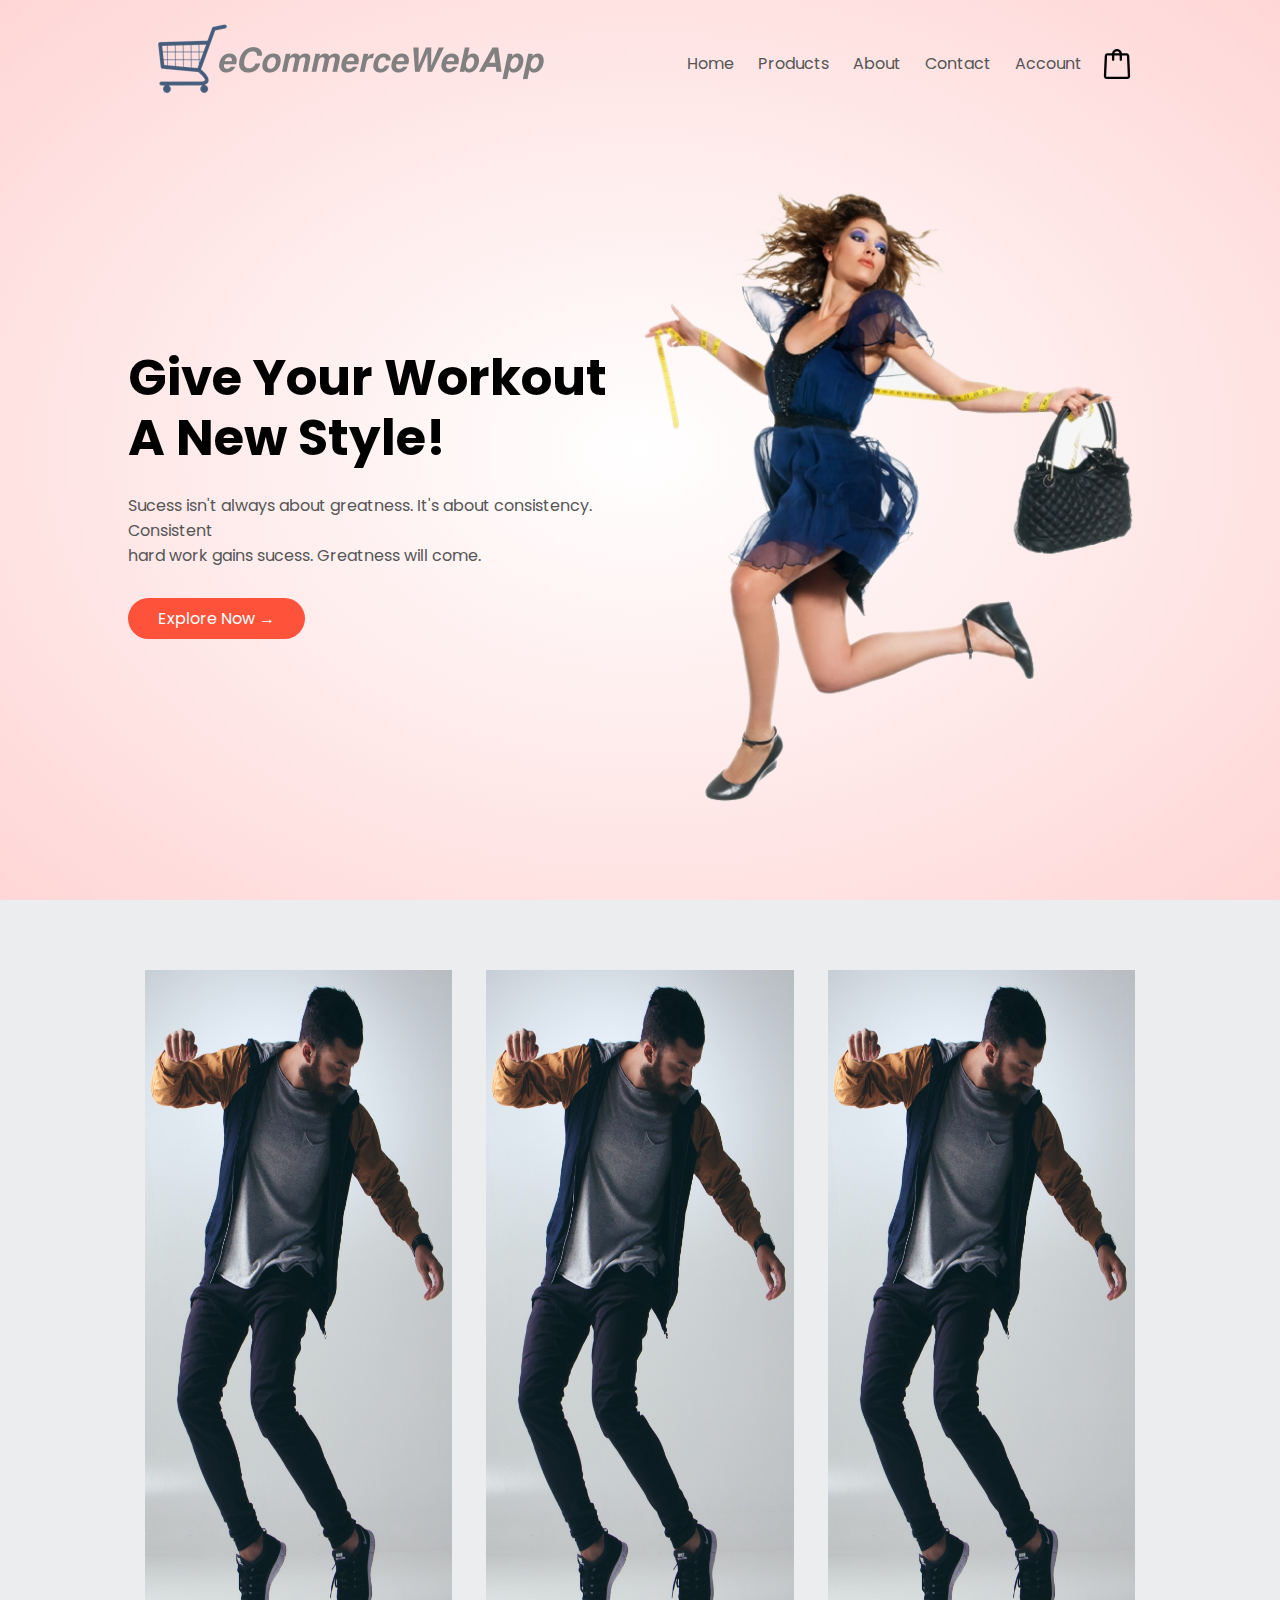
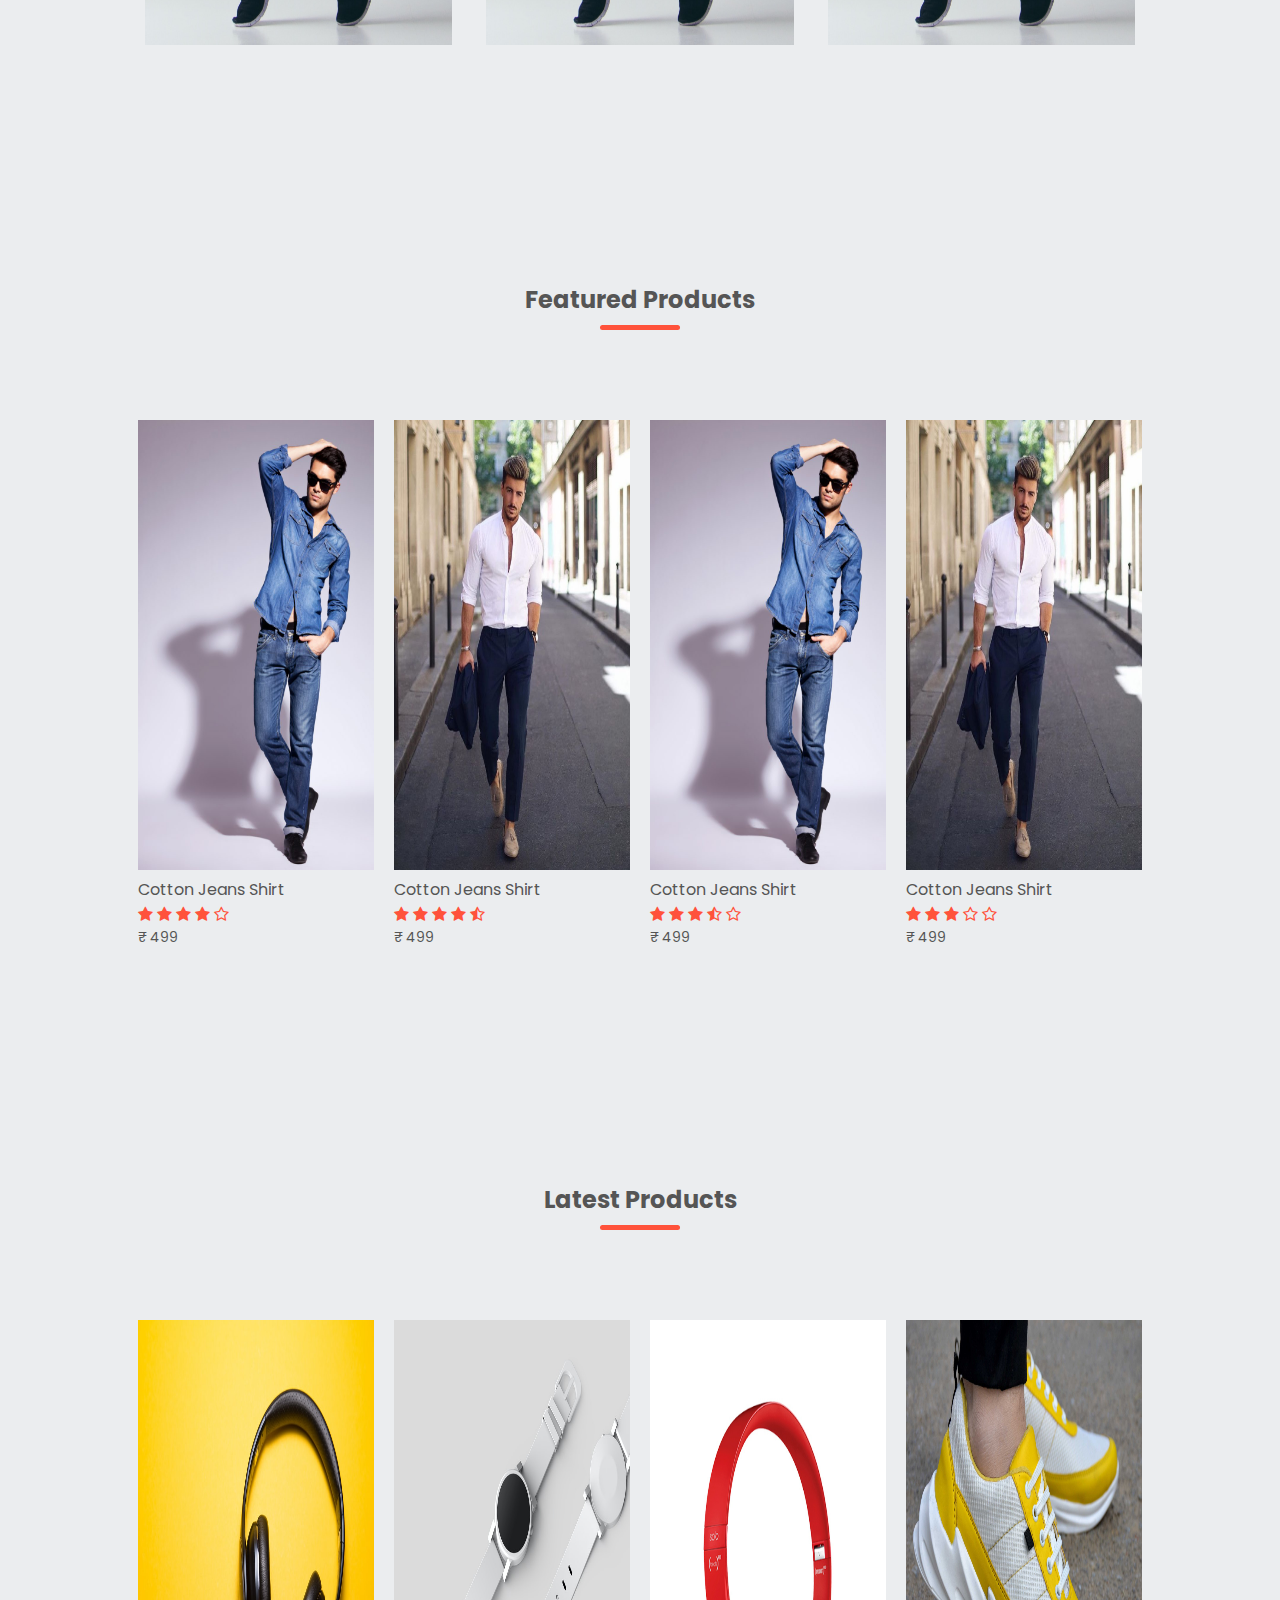
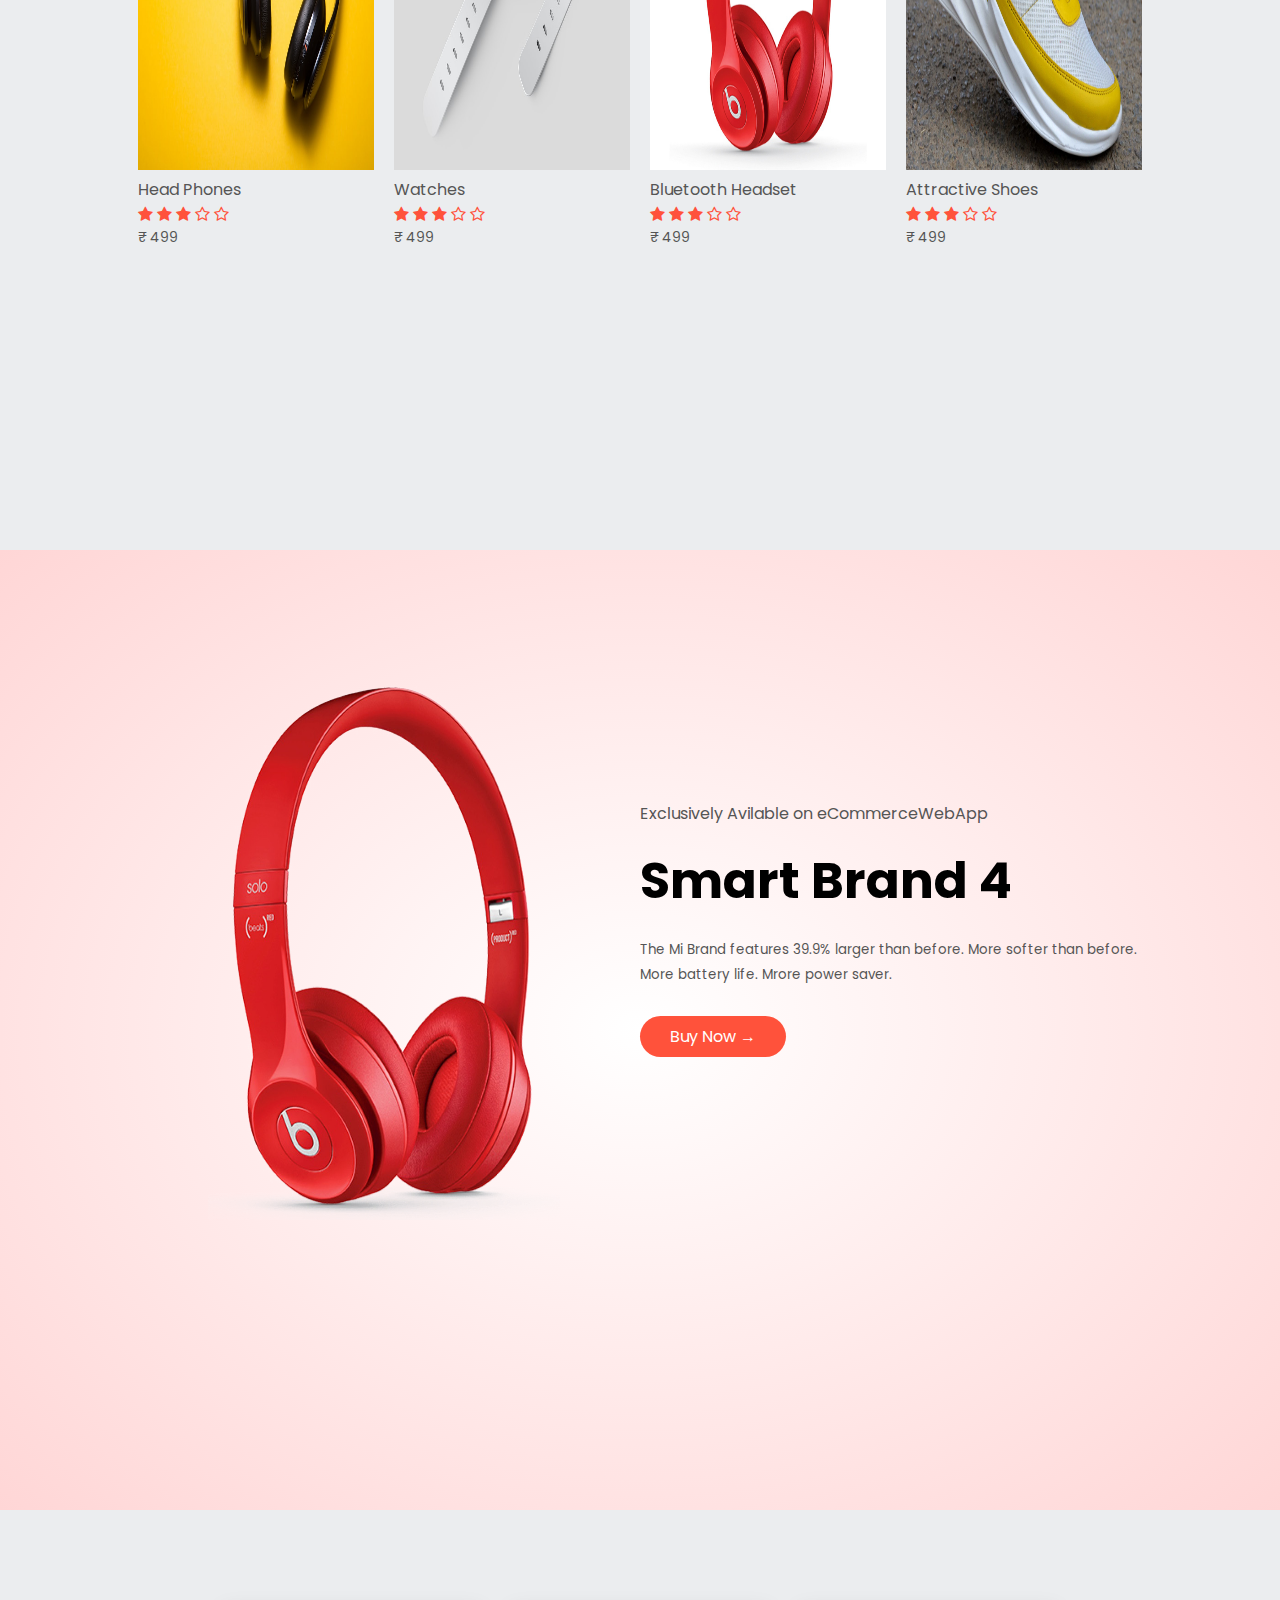
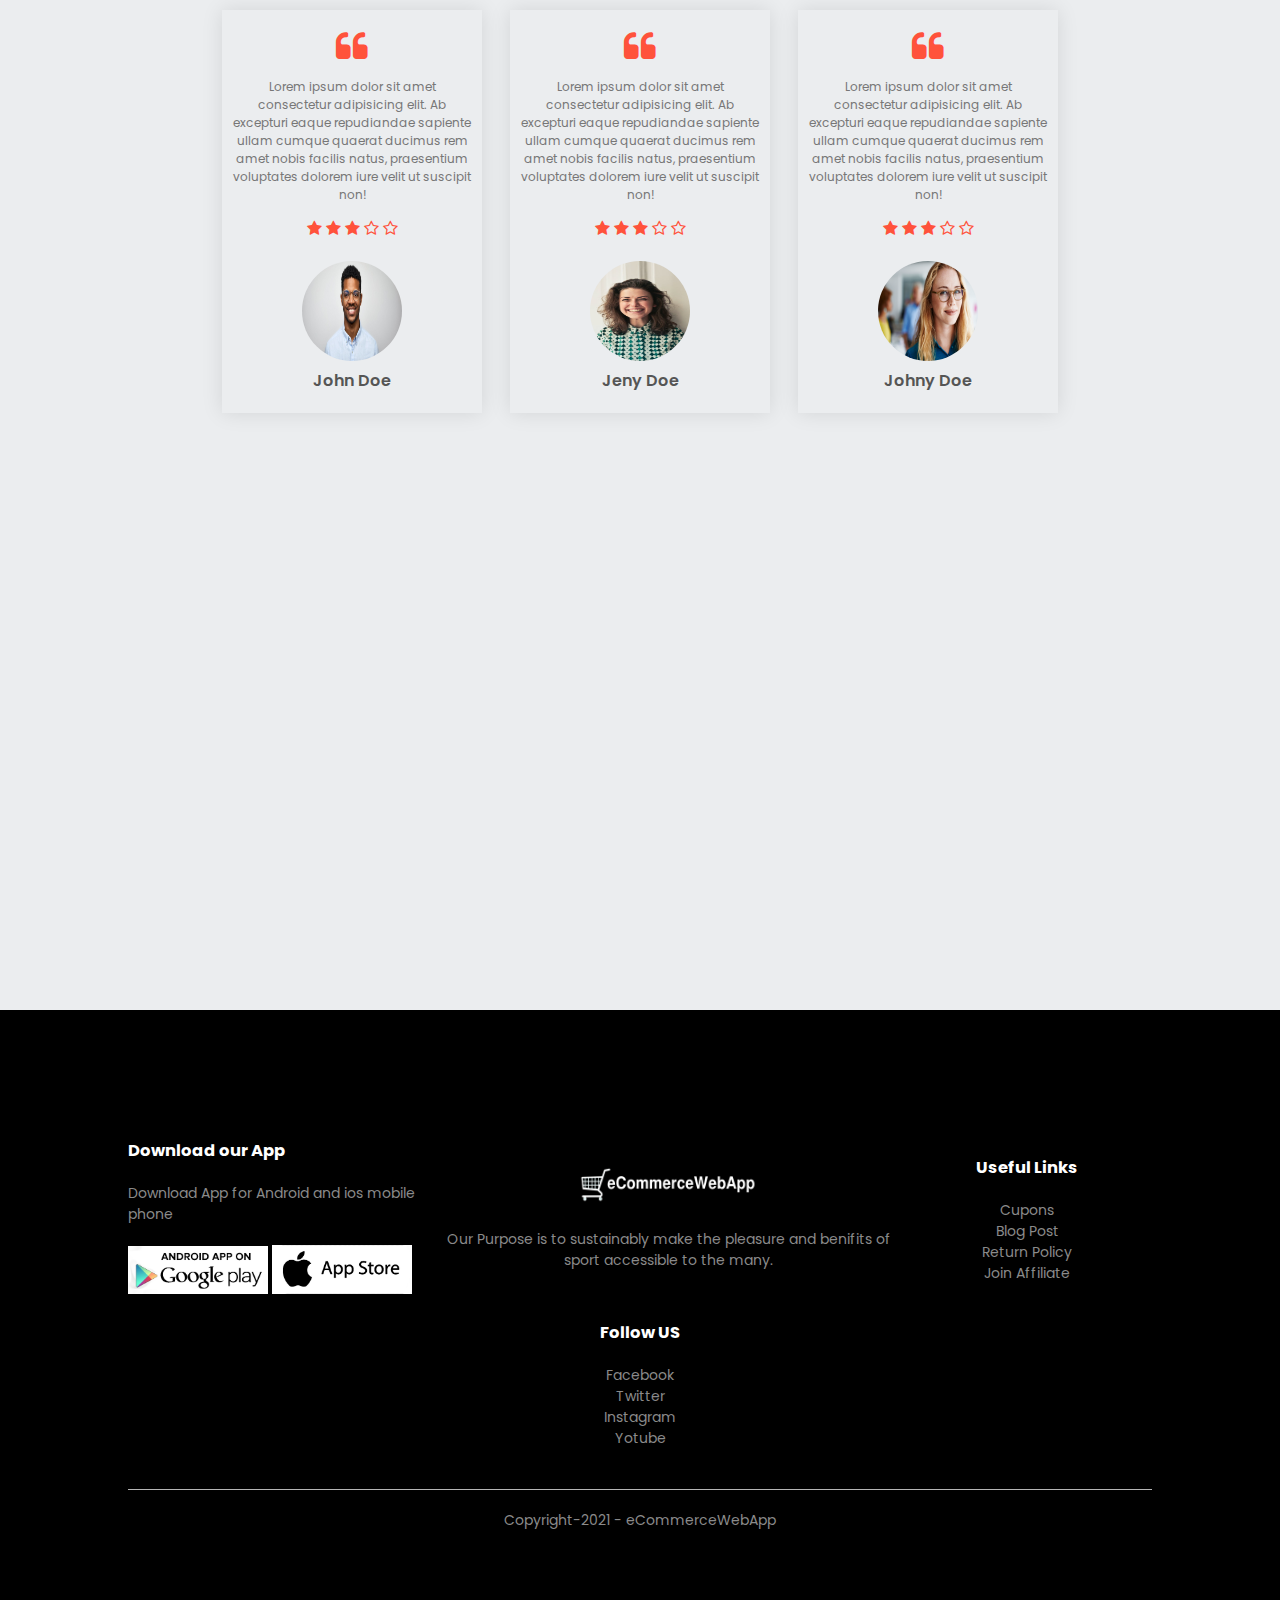
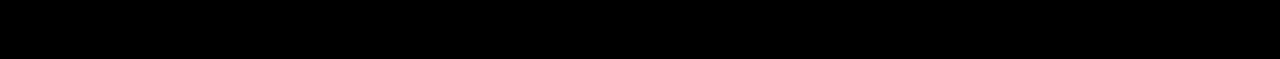
==== index.html @ 93ad90f6 "Home Page Created" ====
<!DOCTYPE html>
<html lang="en">
<head>
    <meta charset="UTF-8">
    <meta http-equiv="X-UA-Compatible" content="IE=edge">
    <meta name="viewport" content="width=device-width, initial-scale=1.0">
    <link rel="stylesheet" href="style.css">
    <link href="https://fonts.googleapis.com/css2?family=Poppins:wght@200;300;400;500;600;700&display=swap" rel="stylesheet">
    <link rel="stylesheet" href="https://cdnjs.cloudflare.com/ajax/libs/font-awesome/4.7.0/css/font-awesome.min.css">
    <title>eCommerceWebApp</title>
</head>
<body>
    <div class="header">
        <div class="container">
            <div class="navbar">
                <div class="logo">
                    <img src="images/logo.png" alt="logo" width="400px" height="80px">
                </div>
                <nav>
                    <ul id="menuItems">
                        <li><a href="">Home</a></li>
                        <li><a href="">Products</a></li>
                        <li><a href="">About</a></li>
                        <li><a href="">Contact</a></li>
                        <li><a href="">Account</a></li>
                    </ul>
                </nav>
                <img src="images/cart.svg" alt="" width="30px" height="30px">
                <img class="menu-icon" src="images/menu.png" alt="mneu" width="30px" height="30px" onclick="menutoggle()">
            </div>

            <div class="row">
                <div class="col-2">
                    <h1>Give Your Workout <br> A New Style!</h1>
                    <p>Sucess isn't always about greatness. It's about consistency. Consistent <br> hard work gains sucess. Greatness will come.</p>
                    <a href="" class="btn">Explore Now &#8594;</a>
                </div>
                <div class="col-2">
                    <img src="images/img.png" alt="">
                </div>
            </div>
        </div>
    </div>

    <!-- featured category -->
    <div class="container">
        <div class="categories">
            <div class="row">
                <div class="col-3">
                    <img src="images/img2.png" alt="">
                </div>
                <div class="col-3">
                    <img src="images/img2.png" alt="">
                </div>
                <div class="col-3">
                    <img src="images/img2.png" alt="">
                </div>
            </div>
        </div>
    </div>

    <!-- Featured Products -->
    <div class="container">
        <h2 class="title">Featured Products</h2>
        <div class="row">
            <div class="col-4">
                <img src="images/products/p1.jpg" alt="product1">
                <h4 class="product-title">Cotton Jeans Shirt</h4>
                <div class="rating">
                    <i class="fa fa-star" aria-hidden="true"></i>
                    <i class="fa fa-star" aria-hidden="true"></i>
                    <i class="fa fa-star" aria-hidden="true"></i>
                    <i class="fa fa-star" aria-hidden="true"></i>
                    <i class="fa fa-star-o" aria-hidden="true"></i>
                </div>
                <p>&#8377; 499</p>
            </div>
            <div class="col-4">
                <img src="images/products/p2.jpg" alt="product1">
                <h4 class="product-title">Cotton Jeans Shirt</h4>
                <div class="rating">
                    <i class="fa fa-star" aria-hidden="true"></i>
                    <i class="fa fa-star" aria-hidden="true"></i>
                    <i class="fa fa-star" aria-hidden="true"></i>
                    <i class="fa fa-star" aria-hidden="true"></i>
                    <i class="fa fa-star-half-o" aria-hidden="true"></i>
                </div>
                <p>&#8377; 499</p>
            </div>
            <div class="col-4">
                <img src="images/products/p1.jpg" alt="product1">
                <h4 class="product-title">Cotton Jeans Shirt</h4>
                <div class="rating">
                    <i class="fa fa-star" aria-hidden="true"></i>
                    <i class="fa fa-star" aria-hidden="true"></i>
                    <i class="fa fa-star" aria-hidden="true"></i>
                    <i class="fa fa-star-half-o" aria-hidden="true"></i>
                    <i class="fa fa-star-o" aria-hidden="true"></i>
                </div>
                <p>&#8377; 499</p>
            </div>
            <div class="col-4">
                <img src="images/products/p2.jpg" alt="product1">
                <h4 class="product-title">Cotton Jeans Shirt</h4>
                <div class="rating">
                    <i class="fa fa-star" aria-hidden="true"></i>
                    <i class="fa fa-star" aria-hidden="true"></i>
                    <i class="fa fa-star" aria-hidden="true"></i>
                    <i class="fa fa-star-o" aria-hidden="true"></i>
                    <i class="fa fa-star-o" aria-hidden="true"></i>
                </div>
                <p>&#8377; 499</p>
            </div>
            
        </div>
    </div>

    <!-- Latest products -->
    <div class="container">
        <h2 class="title">Latest Products</h2>
        <div class="row">
            <div class="col-4">
                <img src="images/products/p3.jpeg" alt="product1">
                <h4 class="product-title">Head Phones</h4>
                <div class="rating">
                    <i class="fa fa-star" aria-hidden="true"></i>
                    <i class="fa fa-star" aria-hidden="true"></i>
                    <i class="fa fa-star" aria-hidden="true"></i>
                    <i class="fa fa-star-o" aria-hidden="true"></i>
                    <i class="fa fa-star-o" aria-hidden="true"></i>
                </div>
                <p>&#8377; 499</p>
            </div>
            <div class="col-4">
                <img src="images/products/p4.jpeg" alt="product1">
                <h4 class="product-title">Watches</h4>
                <div class="rating">
                    <i class="fa fa-star" aria-hidden="true"></i>
                    <i class="fa fa-star" aria-hidden="true"></i>
                    <i class="fa fa-star" aria-hidden="true"></i>
                    <i class="fa fa-star-o" aria-hidden="true"></i>
                    <i class="fa fa-star-o" aria-hidden="true"></i>
                </div>
                <p>&#8377; 499</p>
            </div>
            <div class="col-4">
                <img src="images/products/p5.jpg" alt="product1">
                <h4 class="product-title">Bluetooth Headset</h4>
                <div class="rating">
                    <i class="fa fa-star" aria-hidden="true"></i>
                    <i class="fa fa-star" aria-hidden="true"></i>
                    <i class="fa fa-star" aria-hidden="true"></i>
                    <i class="fa fa-star-o" aria-hidden="true"></i>
                    <i class="fa fa-star-o" aria-hidden="true"></i>
                </div>
                <p>&#8377; 499</p>
            </div>
            <div class="col-4">
                <img src="images/products/p6.jpeg" alt="product1">
                <h4 class="product-title">Attractive Shoes</h4>
                <div class="rating">
                    <i class="fa fa-star" aria-hidden="true"></i>
                    <i class="fa fa-star" aria-hidden="true"></i>
                    <i class="fa fa-star" aria-hidden="true"></i>
                    <i class="fa fa-star-o" aria-hidden="true"></i>
                    <i class="fa fa-star-o" aria-hidden="true"></i>
                </div>
                <p>&#8377; 499</p>
            </div>
        </div>
    </div>
    <!-- Offer -->
    <div class="offer">
        <div class="container">
            <div class="row">
                <div class="col-2">
                    <img src="images/products/p5.png" class="offer-img">
                </div>
                <div class="col-2">
                    <p>Exclusively Avilable on eCommerceWebApp</p>
                    <h1>Smart Brand 4</h1>
                    <small>The Mi Brand features 39.9% larger than before. More softer than before. More battery life. Mrore power saver.</small> <br>
                    <a href=""class="btn">Buy Now &#8594;</a>
                </div>
            </div>
        </div>
    </div>

    <!-- Testimonil -->
    <div class="testimonial">
        <div class="container">
            <div class="row">
                <div class="col-3">
                    <i class="fa fa-quote-left" aria-hidden="true"></i>
                    <p>Lorem ipsum dolor sit amet consectetur adipisicing elit. Ab excepturi eaque repudiandae sapiente ullam cumque quaerat ducimus rem amet nobis facilis natus, praesentium voluptates dolorem iure velit ut suscipit non!</p>
                    <div class="rating">
                        <i class="fa fa-star" aria-hidden="true"></i>
                        <i class="fa fa-star" aria-hidden="true"></i>
                        <i class="fa fa-star" aria-hidden="true"></i>
                        <i class="fa fa-star-o" aria-hidden="true"></i>
                        <i class="fa fa-star-o" aria-hidden="true"></i>
                    </div>
                    <img src="images/users/img1.jpg" alt="user-image" class="user-img">
                    <h3>John Doe</h3>
                </div>
                <div class="col-3">
                    <i class="fa fa-quote-left" aria-hidden="true"></i>
                    <p>Lorem ipsum dolor sit amet consectetur adipisicing elit. Ab excepturi eaque repudiandae sapiente ullam cumque quaerat ducimus rem amet nobis facilis natus, praesentium voluptates dolorem iure velit ut suscipit non!</p>
                    <div class="rating">
                        <i class="fa fa-star" aria-hidden="true"></i>
                        <i class="fa fa-star" aria-hidden="true"></i>
                        <i class="fa fa-star" aria-hidden="true"></i>
                        <i class="fa fa-star-o" aria-hidden="true"></i>
                        <i class="fa fa-star-o" aria-hidden="true"></i>
                    </div>
                    <img src="images/users/img2.jpeg" alt="user-image" class="user-img">
                    <h3>Jeny Doe</h3>
                </div>
                <div class="col-3">
                    <i class="fa fa-quote-left" aria-hidden="true"></i>
                    <p>Lorem ipsum dolor sit amet consectetur adipisicing elit. Ab excepturi eaque repudiandae sapiente ullam cumque quaerat ducimus rem amet nobis facilis natus, praesentium voluptates dolorem iure velit ut suscipit non!</p>
                    <div class="rating">
                        <i class="fa fa-star" aria-hidden="true"></i>
                        <i class="fa fa-star" aria-hidden="true"></i>
                        <i class="fa fa-star" aria-hidden="true"></i>
                        <i class="fa fa-star-o" aria-hidden="true"></i>
                        <i class="fa fa-star-o" aria-hidden="true"></i>
                    </div>
                    <img src="images/users/img3.png" alt="user-image" class="user-img">
                    <h3>Johny Doe</h3>
                </div>
            </div>
        </div>
    </div>
    <!-- ----footer---- -->
    <div class="footer">
        <div class="row">
            <div class="footer-col-1">
                <h3>Download our App</h3>
                <p>Download App for Android and ios mobile phone</p>
                <div class="app-logo">
                    <img src="images/play-store.png" alt="">
                    <img src="images/app-store.png" alt="">
                </div>
            </div>
            <div class="footer-col-2">
                <img src="images/white.png" alt="">
                <p>Our Purpose is to sustainably make the pleasure and benifits of sport accessible to the many.</p>
            </div>
            <div class="footer-col-3">
                <h3>Useful Links</h3>
                <ul>
                    <li>Cupons</li>
                    <li>Blog Post</li>
                    <li>Return Policy</li>
                    <li>Join Affiliate</li>
                </ul>
            </div>
            <div class="footer-col-4">
                <h3>Follow US</h3>
                <ul>
                    <li>Facebook</li>
                    <li>Twitter</li>
                    <li>Instagram</li>
                    <li>Yotube</li>
                </ul>
            </div>
        </div>
        <hr>
        <p class="copyright">Copyright-2021 - eCommerceWebApp</p>
    </div>
<!-- js for toggle menu -->
    <script>
        var menuItems = document.getElementById('menuItems');
        menuItems.style.maxHeight = "0px";
        const menutoggle = () => {
            if(menuItems.style.maxHeight == "0px"){
                menuItems.style.maxHeight = "200px";
            }
            else{
                menuItems.style.maxHeight = "0px"
            }
        }
    </script>
</body>
</html>
---- style.css ----
*{
    margin: 0;
    padding: 0;
    box-sizing: border-box;
}

body{
    background-color: rgba(195, 202, 206, 0.335);
    font-family: 'Poppins', sans-serif;
}

a{
    text-decoration: none;
}

.container{
    max-width: 100%;
    margin: auto;
    padding: 0 10%;
    min-height: 100vh;
}

.header{
    background: radial-gradient(#fff, #ffd6d6);
   min-height: 100vh       ;
}

.header .row{
    margin-top: 5px;
}
/* navbar */
.navbar{
    display: flex;
    align-items: center;
    padding: 20px;
}
nav{
    flex: 1;
    text-align: right;
}

nav ul{
    display: inline-block;
    list-style-type: none;
}

nav ul li {
    display: inline-block;
    margin-right: 20px;
}

nav ul li a{
    text-decoration: none;
    color: #555;
    font-weight: 400;
}

p{
    color: #555;
}

.row{
    display: flex;
    align-items: center;
    flex-wrap: wrap;
    justify-content: space-around;
}

.col-2{
    flex-basis: 50%;
    min-width: 300px;
}

.col-2 img{
    max-width: 100%;
    height: 80vh;
    padding: 50px 0;
}

.col-2 h1{
    font-size: 50px;
    line-height: 60px;
    margin: 25px 0;
}

.btn{
    display: inline-block;
    background:#ff523b;
    color: #fff;
    padding: 8px 30px;
    margin: 30px 0;
    border-radius: 30px;
    transition: background 1s;
}
.btn:hover{
    background: #563434;
}

/* Category */
.categories{
    margin: 70px 0;
}

.col-3{
    flex-basis: 30%;
    min-width: 250px;
    margin-bottom: 30px;
}

.col-3 img{
    width: 100%;
    height: 75vh;
}

/* Products */
.col-4{
    flex-basis: 25%;
    padding: 10px;
    min-width: 200px;
    margin-bottom: 50px;
    transition: transform 0.5s;
}

.col-4:hover{
    transform: translateY(-10px);
    cursor: pointer;
}
.col-4 img{
    width: 100%;
    height: 50vh;
}
.col-4 p{
    font-size: 14px;
}
.title{
    text-align: center;
    margin: 0 auto 80px;
    position: relative;
    line-height: 60px;
    color: #555;
}
.title::after{
    content: '';
    background: #ff523b;
    width: 80px;
    height: 5px;
    border-radius: 5px;
    position: absolute;
    bottom: 0;
    left: 50%;
    transform: translateX(-50%);
}
.product-title{
    color: #555;
    font-weight: normal;
}
.rating .fa{
    color: #ff523b;
}
/* Offer */
.offer{
    background: radial-gradient(#fff, #ffd6d6);
    margin-top: 80px;
    padding: 30px 0;
    min-height: 100vh;
}
.col-2 .offer-img{
    padding: 80px;
}
.col-2 small{
    color: #555;
}

/* Testimonial */
.testimonial{
    padding: 100px;
}
.testimonial .col-3{
    text-align: center;
    padding: 20px 10px;
    box-shadow: 0 0 20px 0px rgba(0,0,0,0.1);
    cursor: pointer;
    transition: transform 0.5s;
    
}
.testimonial .col-3 p{
    font-size: 12px;
    margin: 12px 0;
    color: #777;
}
.testimonial .col-3 h3{
    font-weight: 600;
    color: #555;
    font-size: 16px;
}
.testimonial .col-3:hover{
    transform: translateY(-10px);
}
.testimonial .user-img{
    width: 100px;
    height: 100px;
    margin-top: 20px;
    border-radius: 50%;
}
.testimonial .fa.fa-quote-left{
    font-size: 34px;
    color: #ff523b;
}

/* Footer */
.footer{
    background: #000;
    color: #8a8a8a;
    font-size: 14px;
    padding-top: 100px;
    min-height: 50vh;
    padding: 10%;
}
.footer p{
    color: #8a8a8a;

}
.footer h3{
    color: #fff;
    margin-bottom: 20px;
}
.footer-col-1, .footer-col-2, .footer-col-3, .footer-col-4{
    min-width: 250px;
    margin-bottom: 20px;
}
.footer-col-1{
    flex-basis: 30%;
}
.footer-col-2{
    flex: 1;
    text-align: center;
}
.footer-col-2 img{
    width: 180px;
    margin-bottom: 20px;
}
.footer-col-3, .footer-col-4{
flex-basis: 12%;
text-align: center;
}
ul{
    list-style-type: none;
}
.app-logo{
    margin-top: 20px;
}
.app-logo img{
    width: 140px;
}
.footer hr{
    border:none;
    background: #b5b5b5;
    height: 1px;
    margin: 20px 0;
}
.copyright{
    text-align: center;
}

.menu-icon{
    width: 28px;
    margin-left: 20px;
    display: none;
}
/* mediquery for menu */
@media only screen and (max-width:800px){
    nav ul {
        position: absolute;
        top: 80px;
        left: 0;
        background: #333;
        opacity: 0.9;
        width: 100%;
        overflow: hidden;
        transition: max-height 0.5s;
    }
    nav ul li{
        display: block;
        margin-right: 50px;
        margin-top: 10px;
        margin-bottom: 10px;
    }
    nav ul li a{
        color: #fff;
    }
    .menu-icon{
        display: block;
        cursor: pointer;
    }
    .logo img{
        width: 80%;
        height: 80%;
    }
}
/* media query for less than 600 screen size */
@media only screen and (max-width:600px){
    .row{
        text-align: center;
    }
    .col-2, .col-3, .col-4{
        flex-basis: 100%;
    }
    .logo img{
        width:80%;
        height: 80%;
    }
}
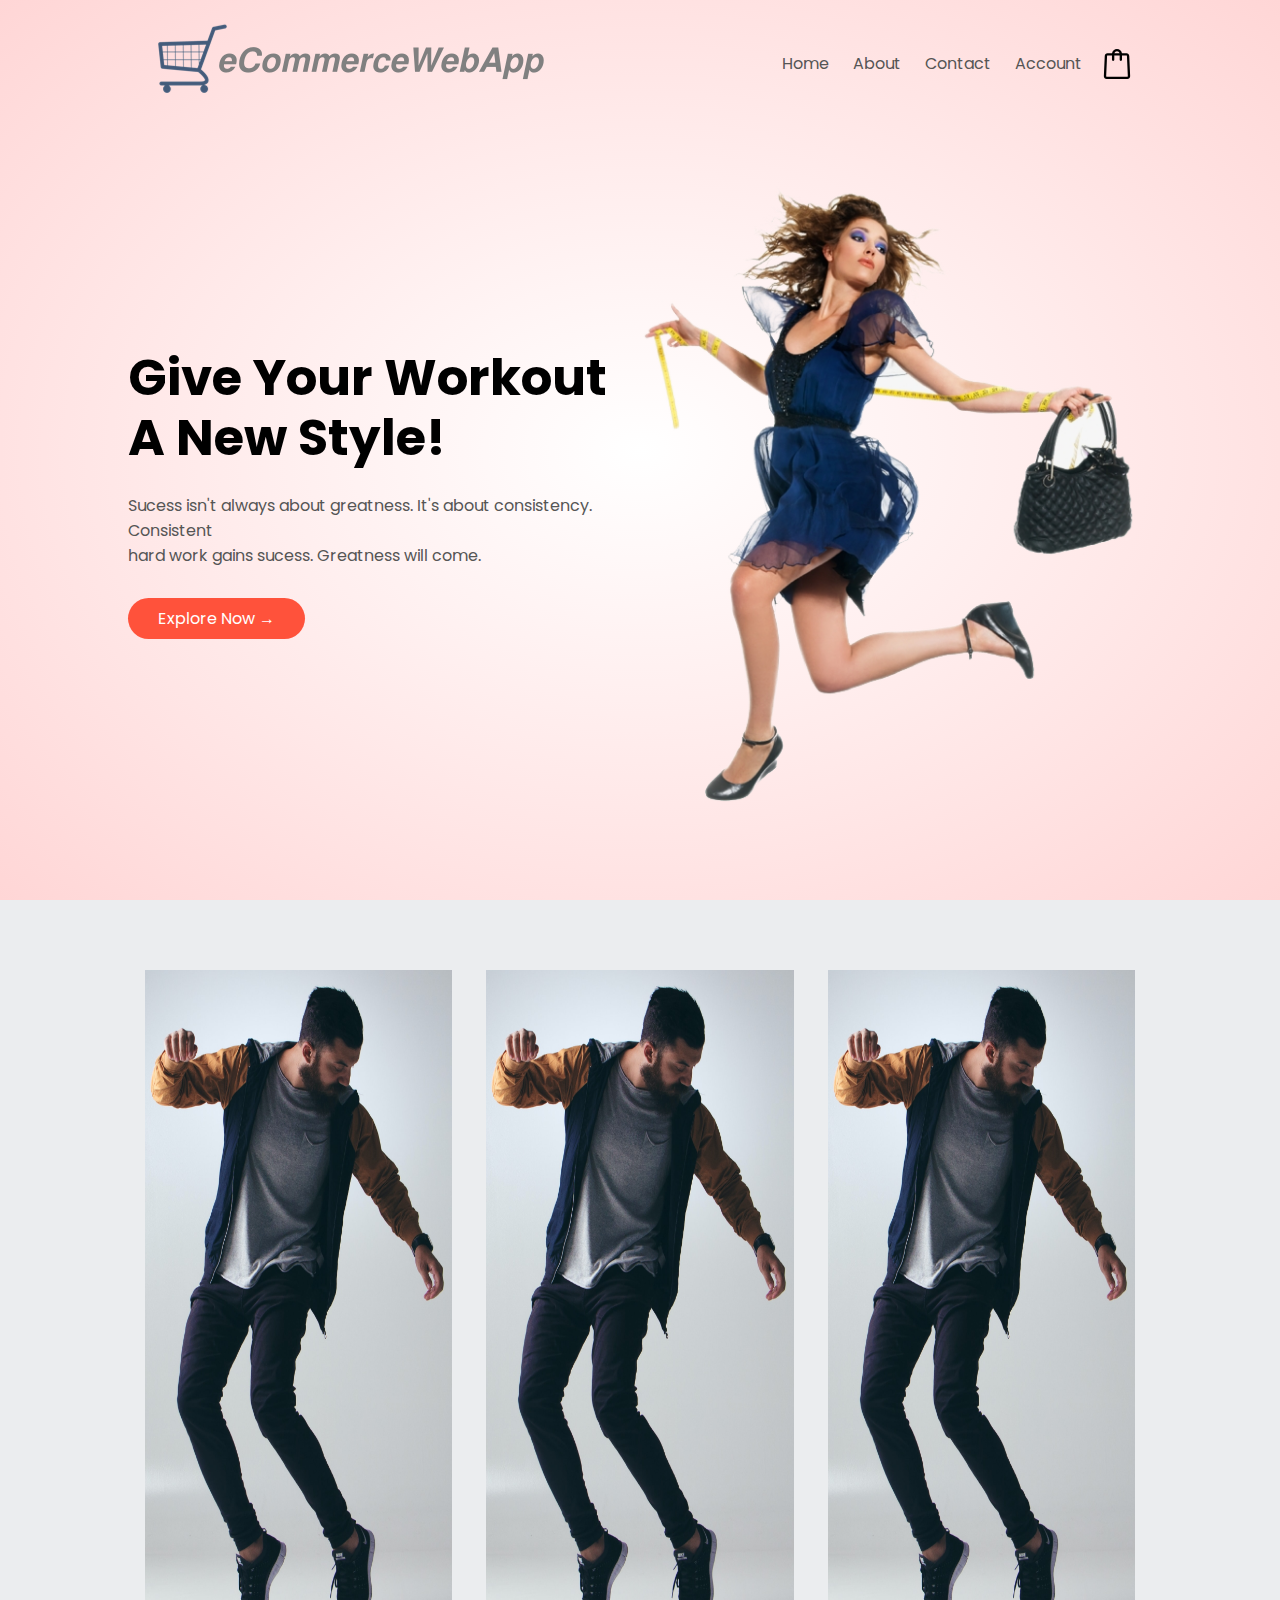
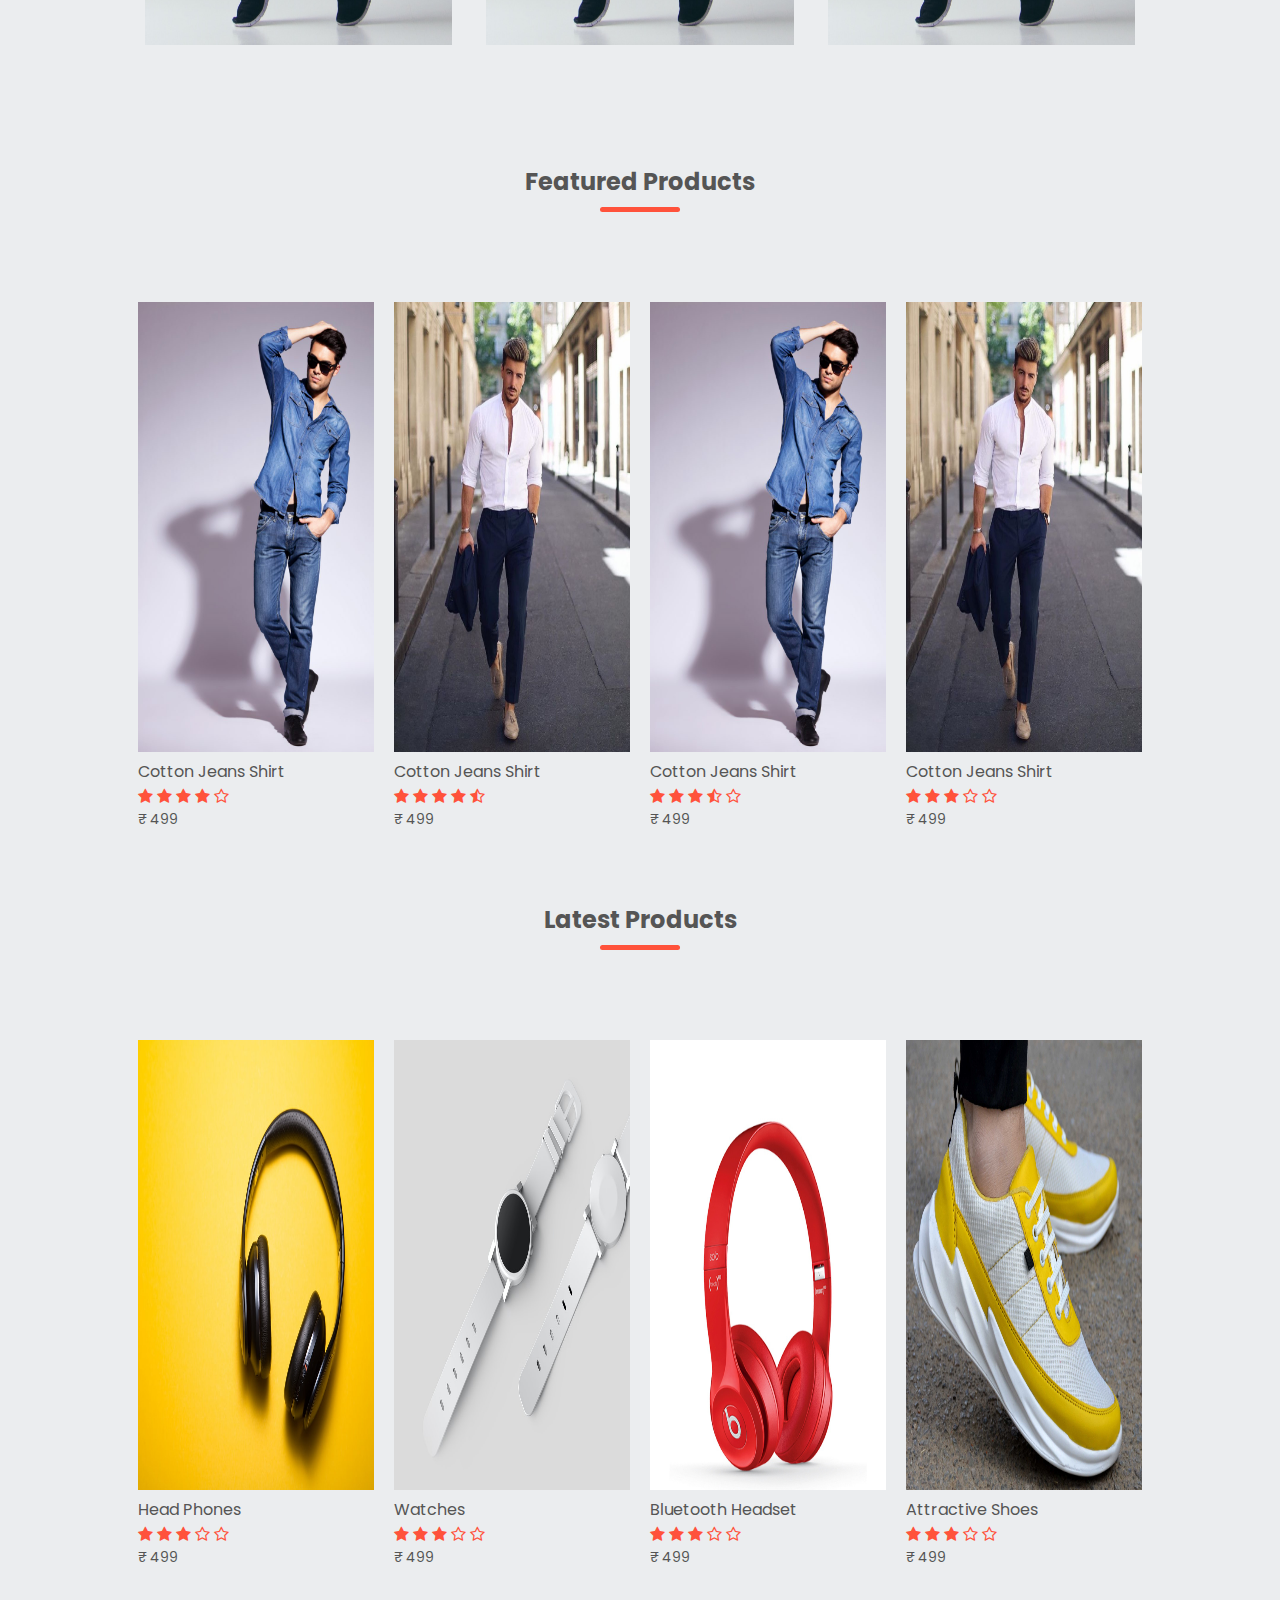
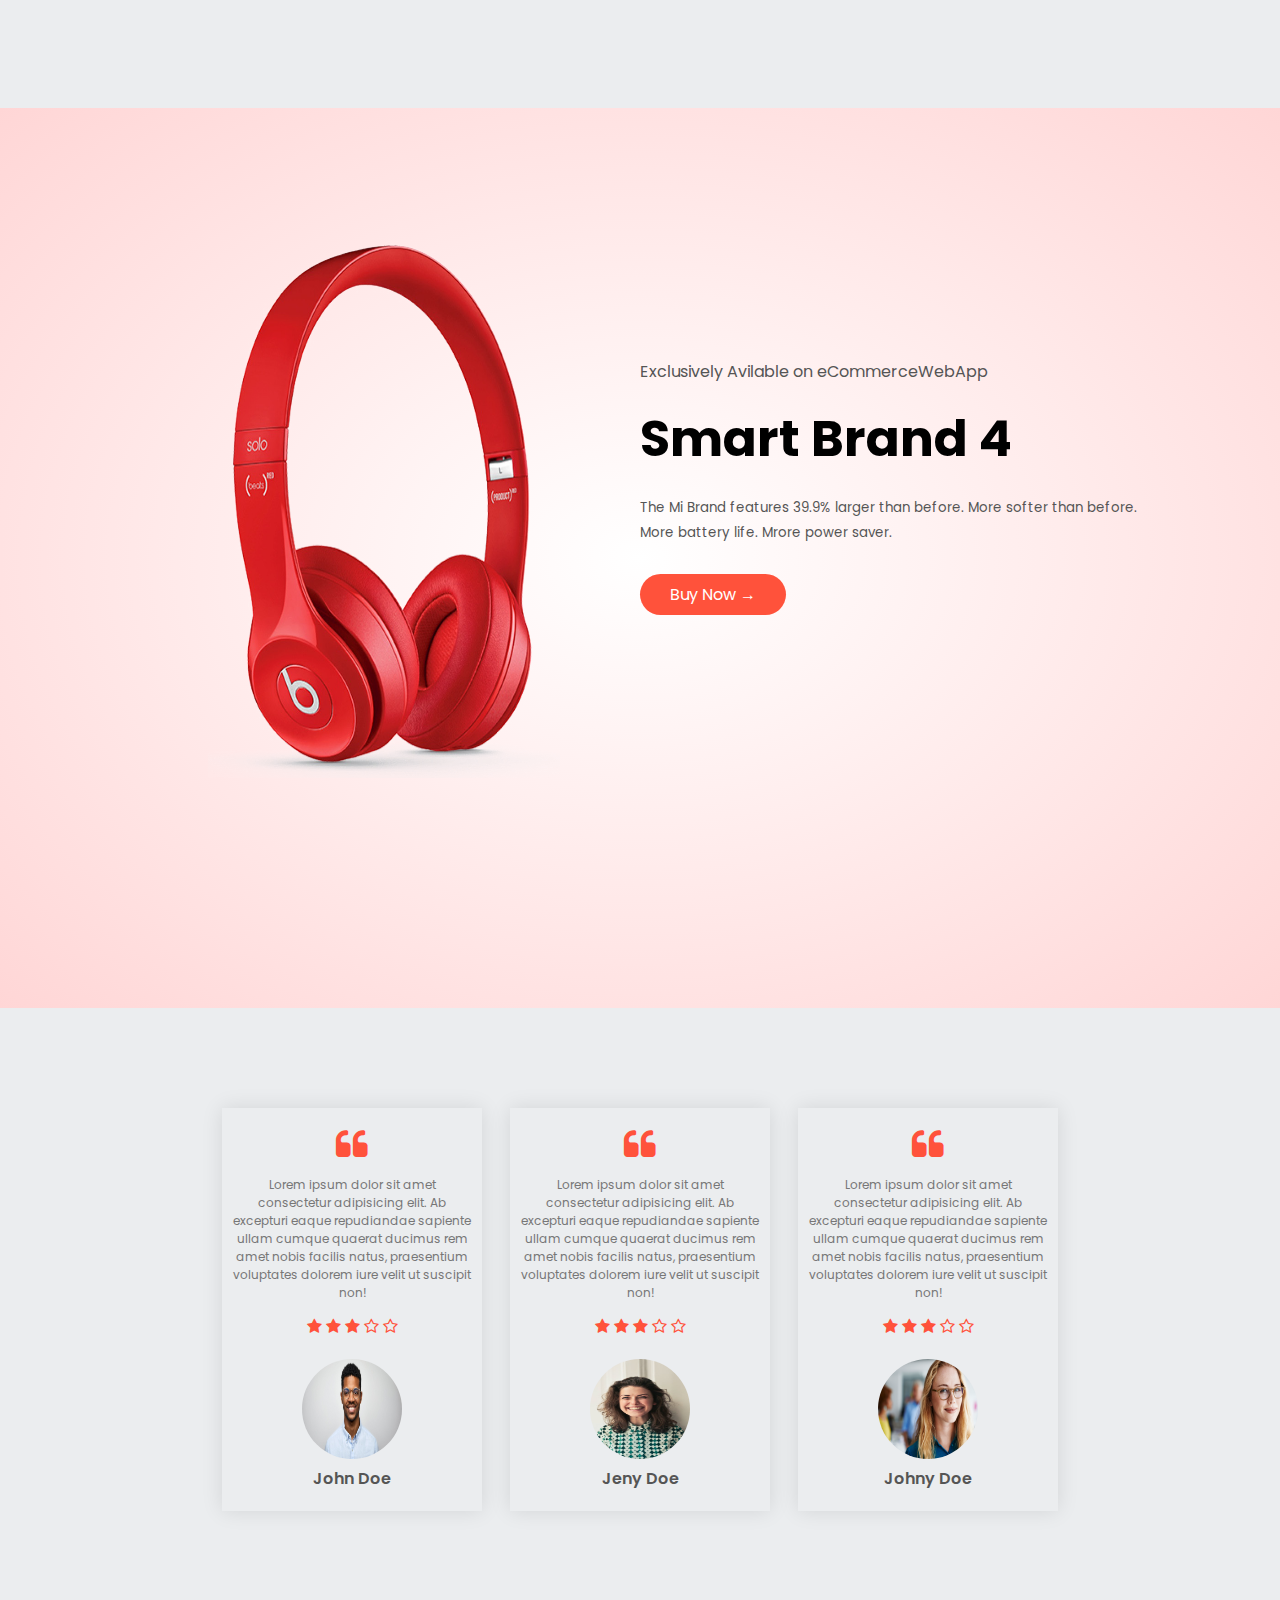
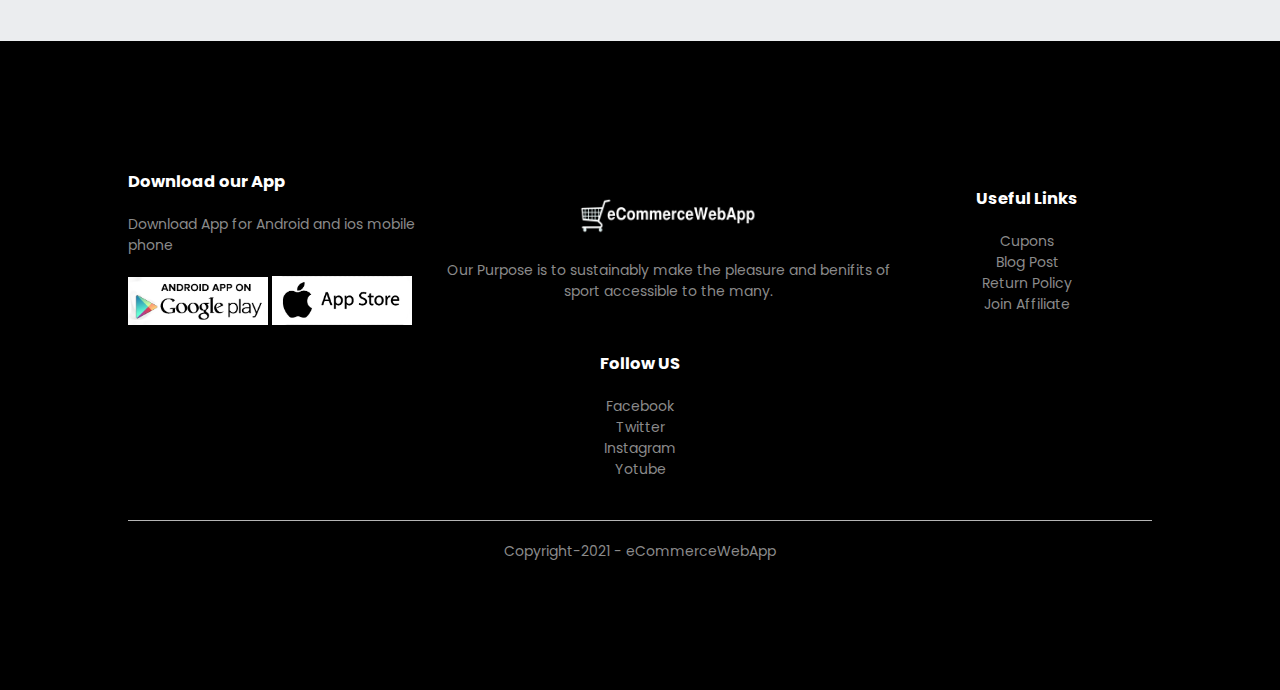
==== commit 8d52a508: "testing" ====
--- a/index.html
+++ b/index.html
@@ -19,7 +19,7 @@
                 <nav>
                     <ul id="menuItems">
                         <li><a href="">Home</a></li>
-                        <li><a href="">Products</a></li>
+                        <li><a href="http://arjun-computer-geek.me/eCommerceWebApp-FrontEnd/products.html>Products</a></li>
                         <li><a href="">About</a></li>
                         <li><a href="">Contact</a></li>
                         <li><a href="">Account</a></li>
--- a/style.css
+++ b/style.css
@@ -17,7 +17,6 @@
     max-width: 100%;
     margin: auto;
     padding: 0 10%;
-    min-height: 100vh;
 }
 
 .header{
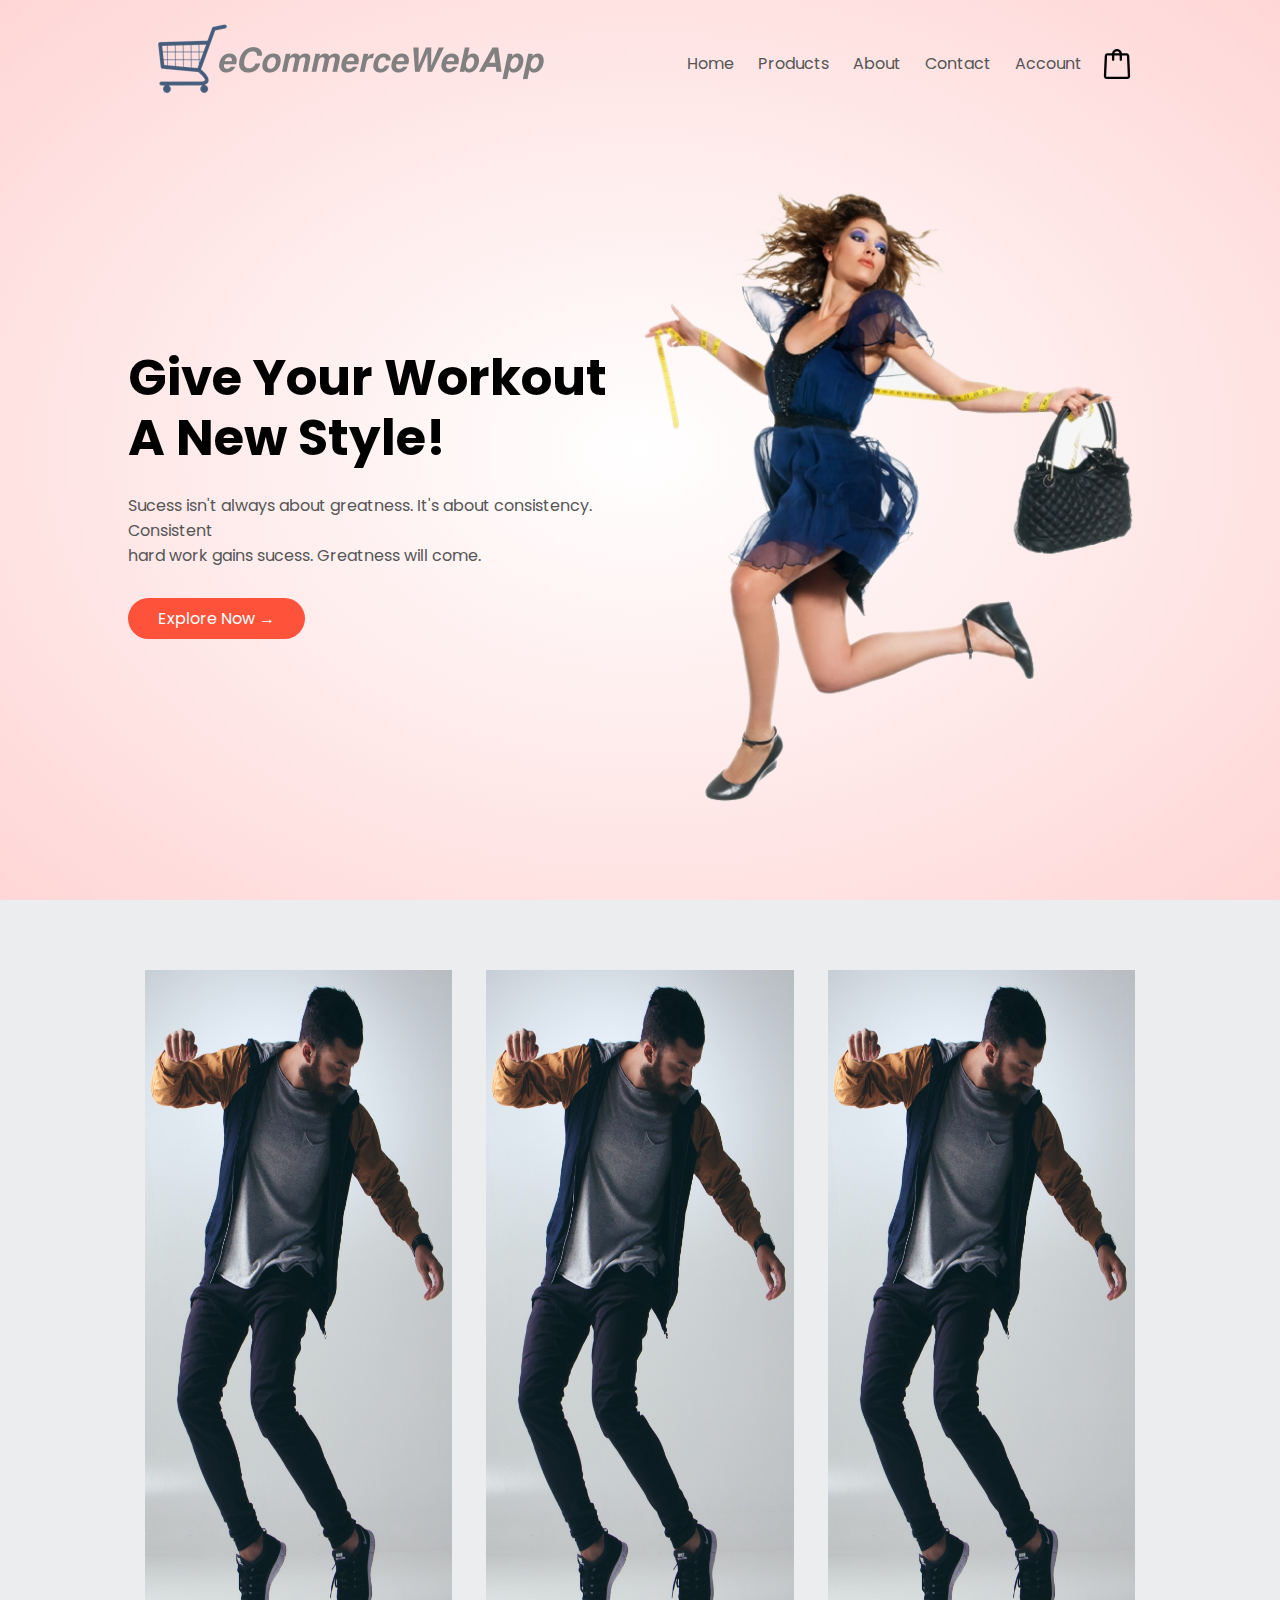
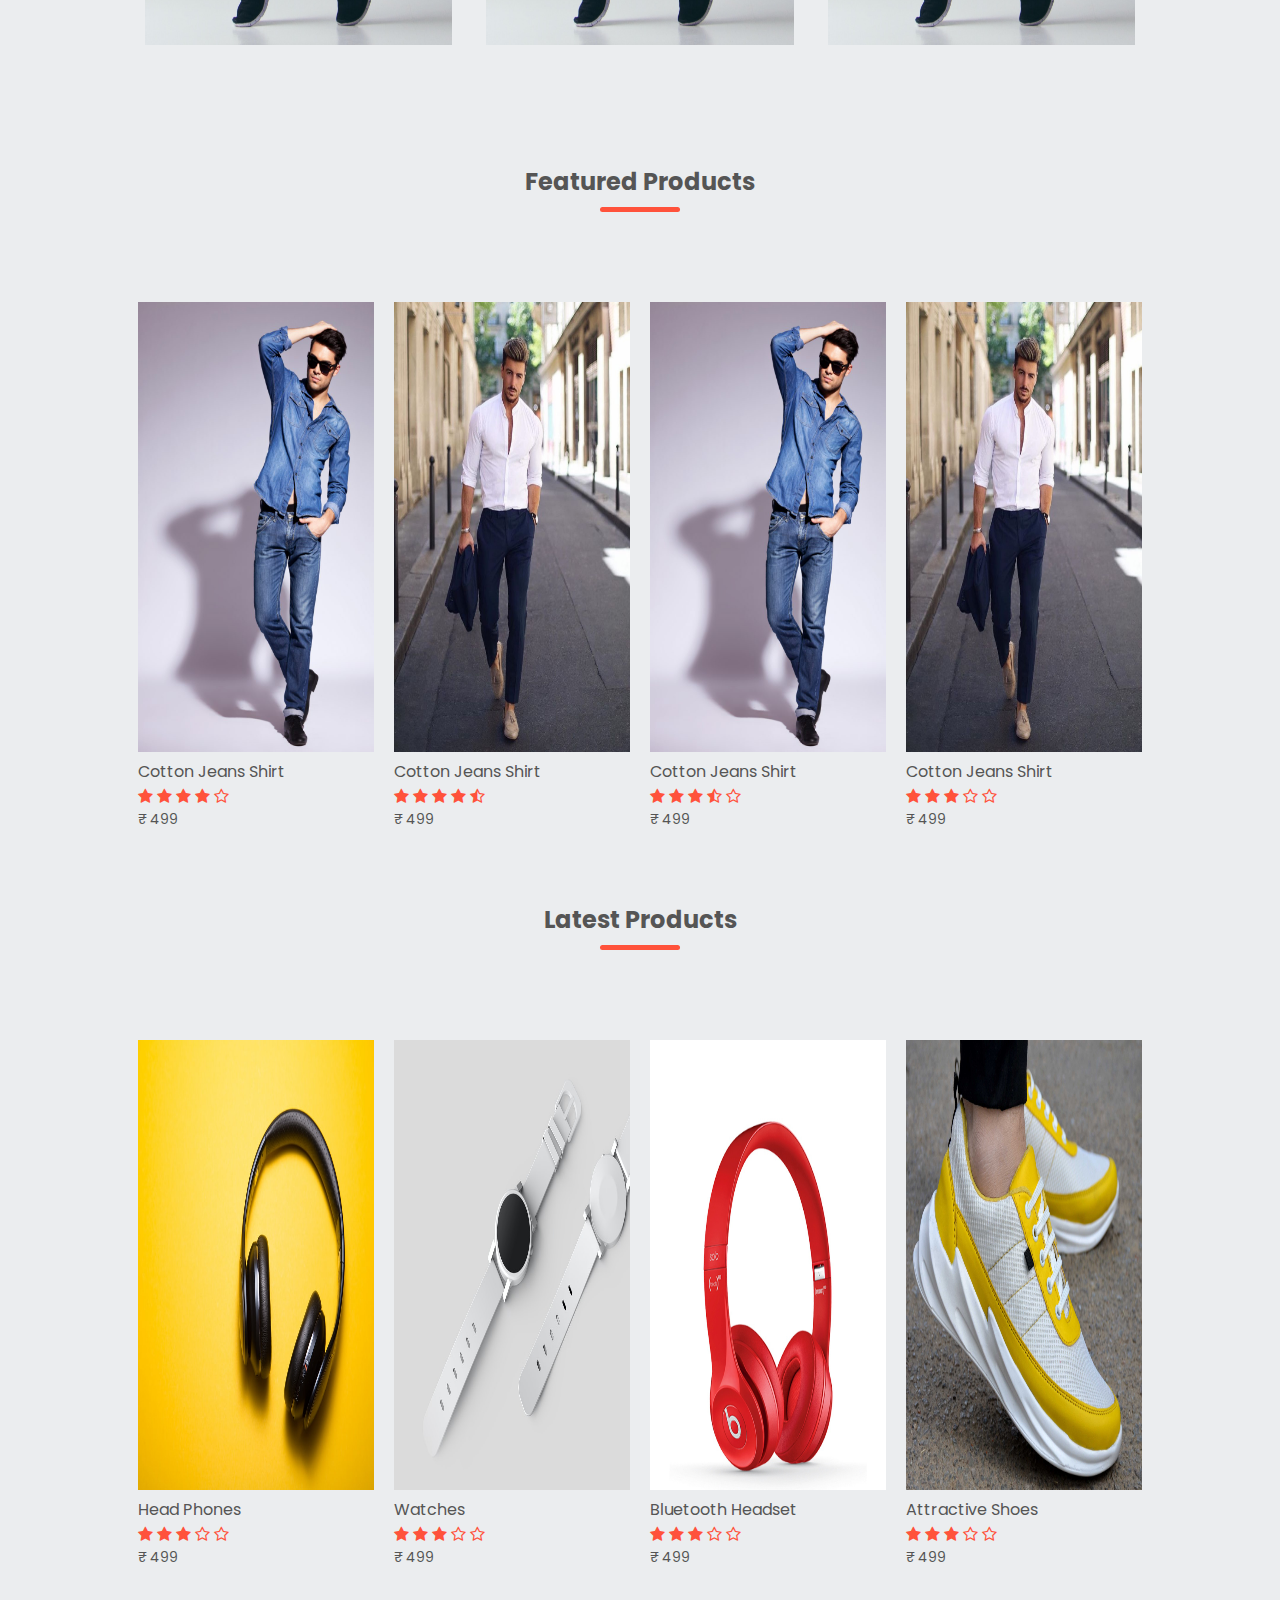
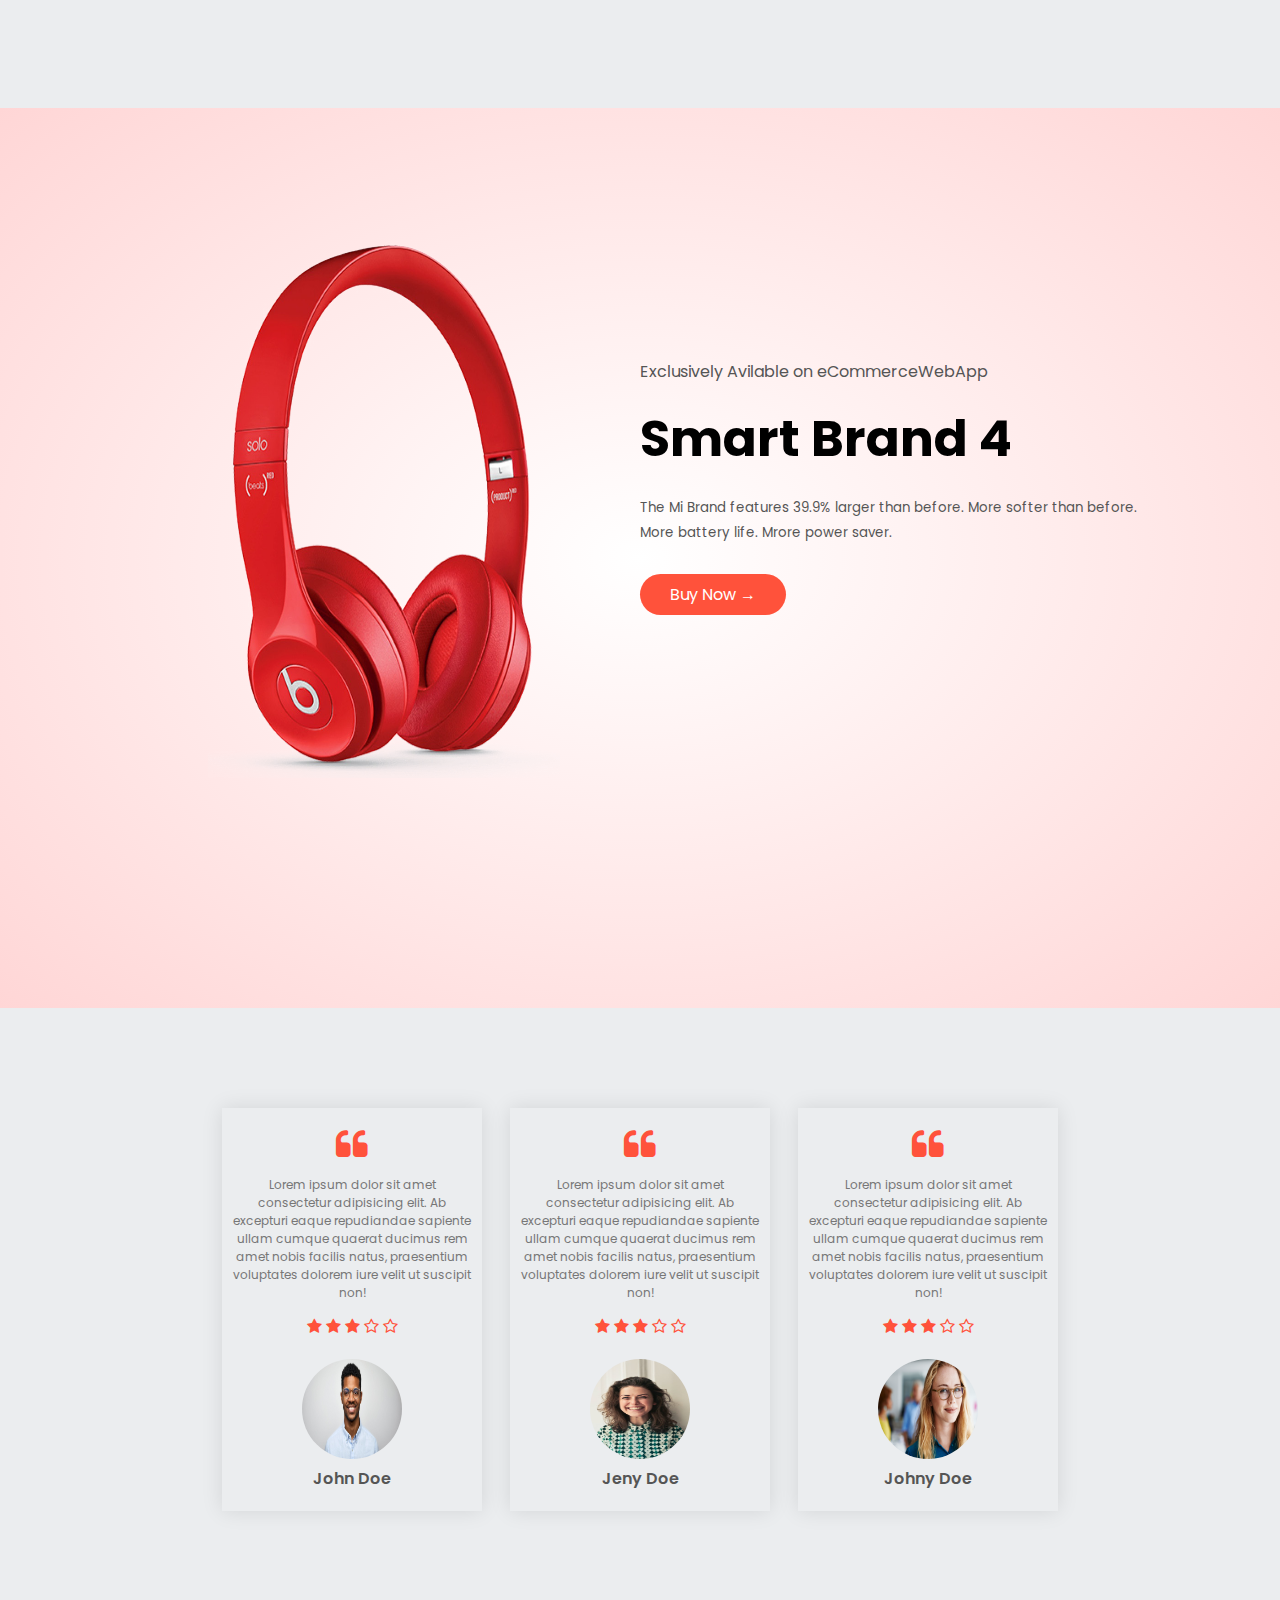
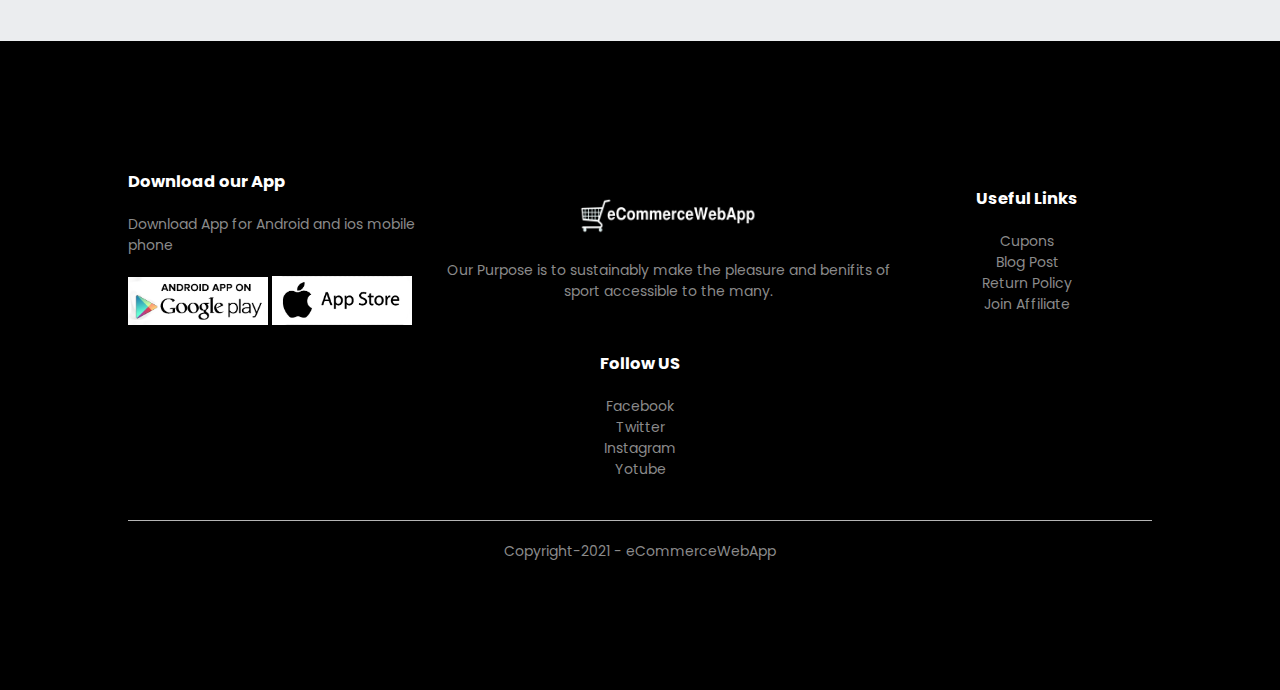
==== commit d9c02192: "test" ====
--- a/index.html
+++ b/index.html
@@ -19,7 +19,7 @@
                 <nav>
                     <ul id="menuItems">
                         <li><a href="">Home</a></li>
-                        <li><a href="http://arjun-computer-geek.me/eCommerceWebApp-FrontEnd/products.html>Products</a></li>
+                        <li><a href="http://arjun-computer-geek.me/eCommerceWebApp-FrontEnd/products.html">Products</a></li>
                         <li><a href="">About</a></li>
                         <li><a href="">Contact</a></li>
                         <li><a href="">Account</a></li>
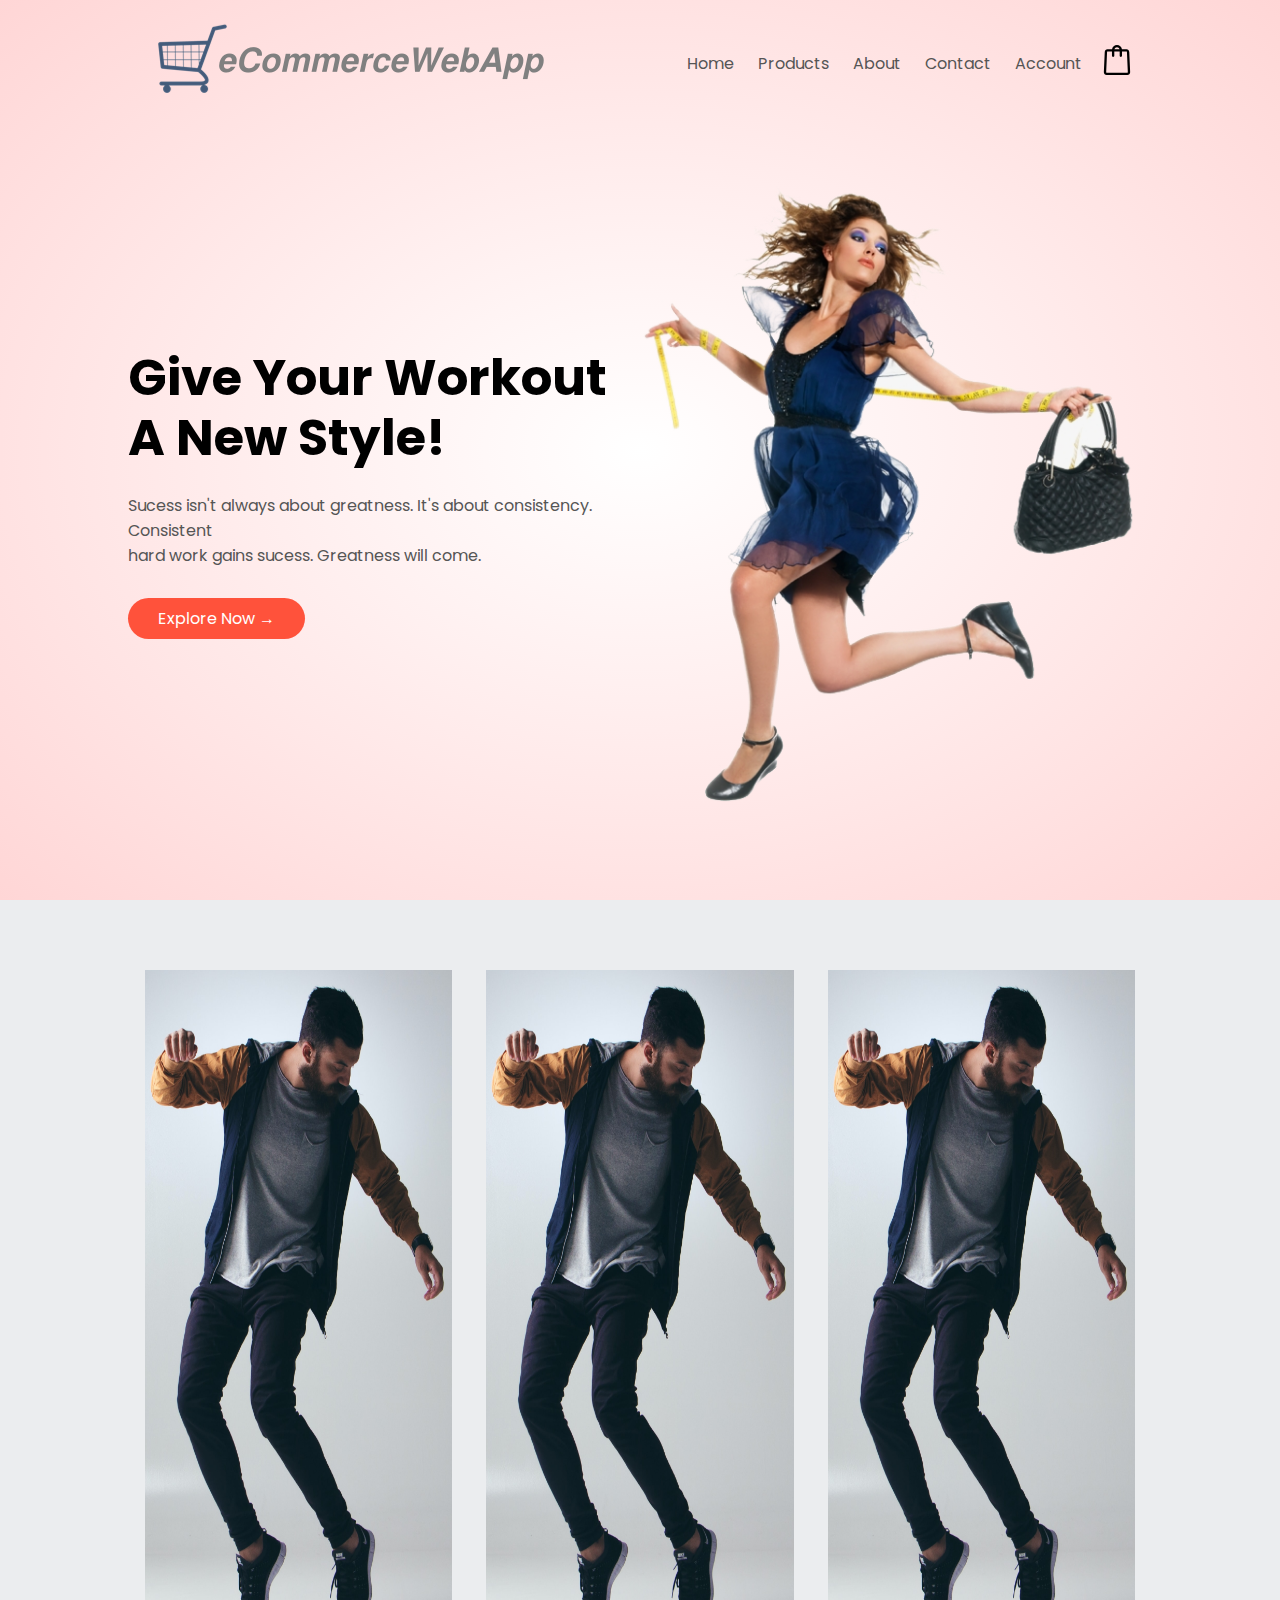
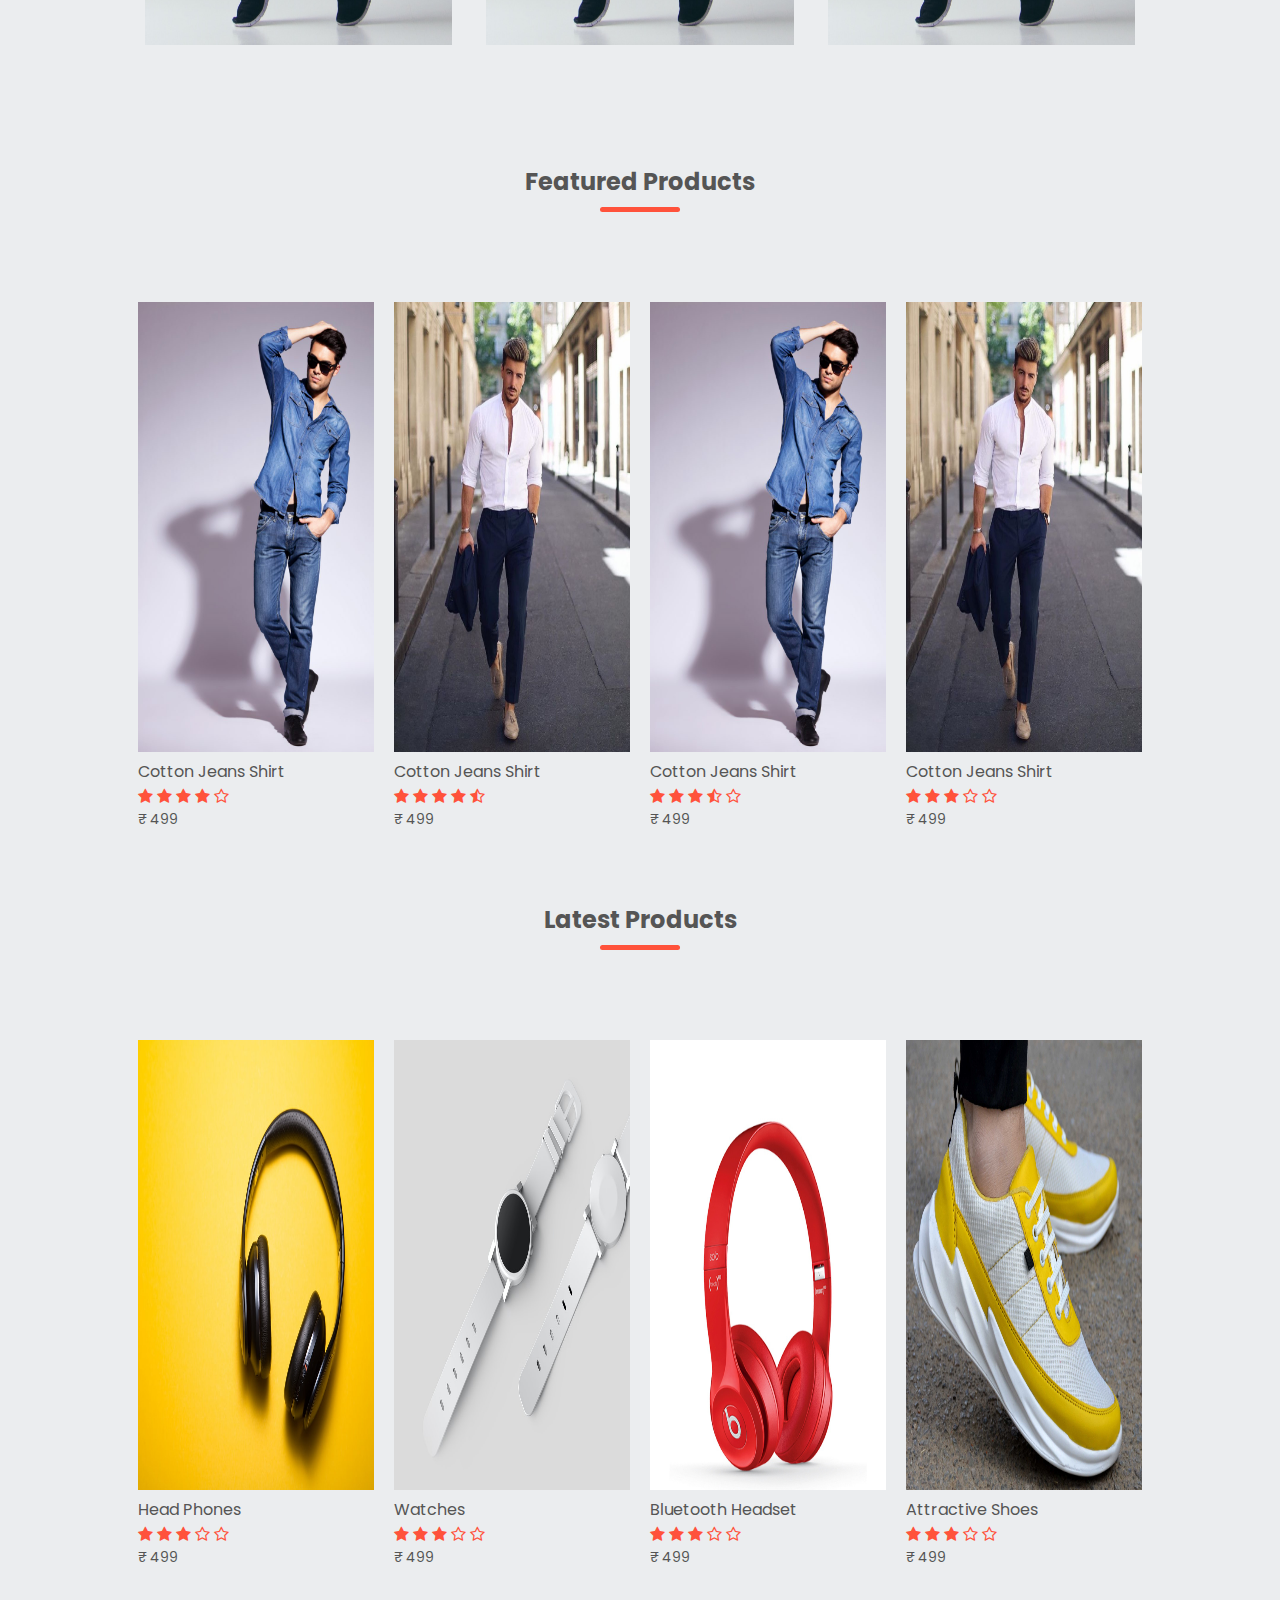
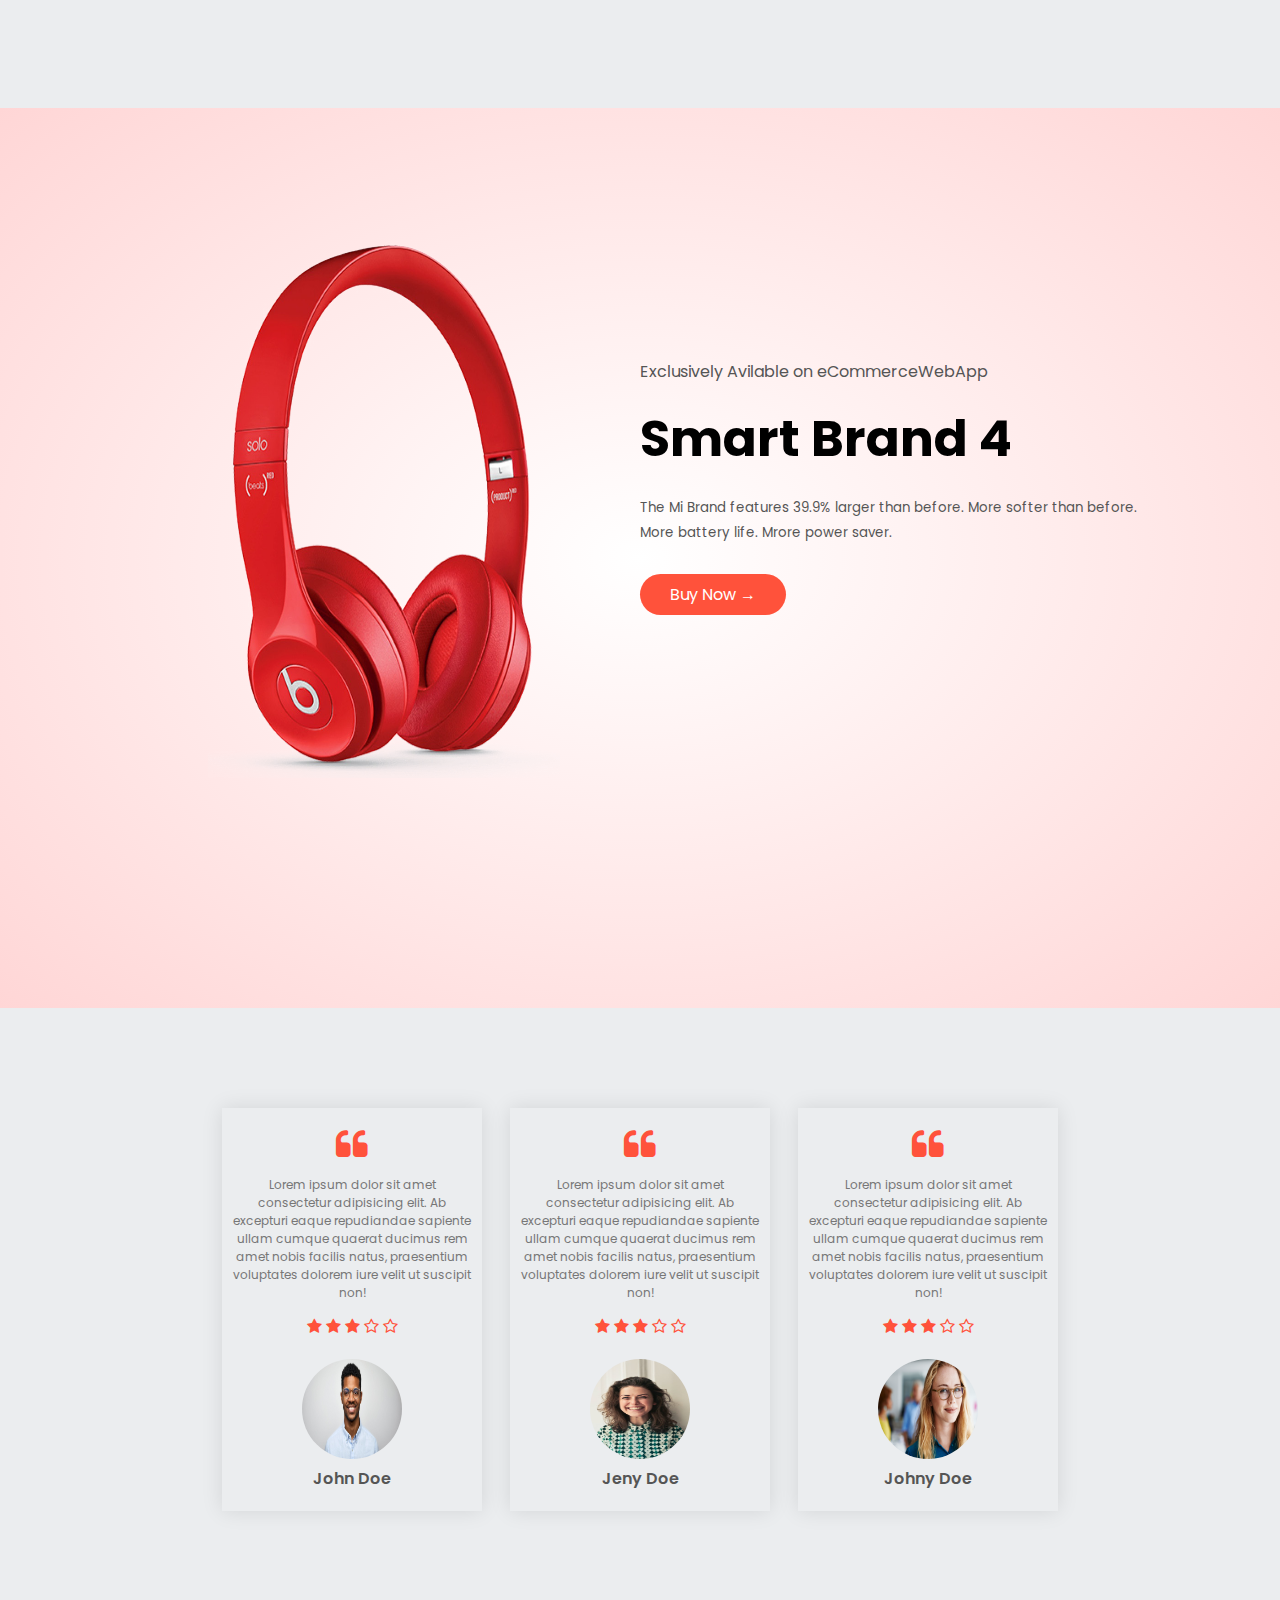
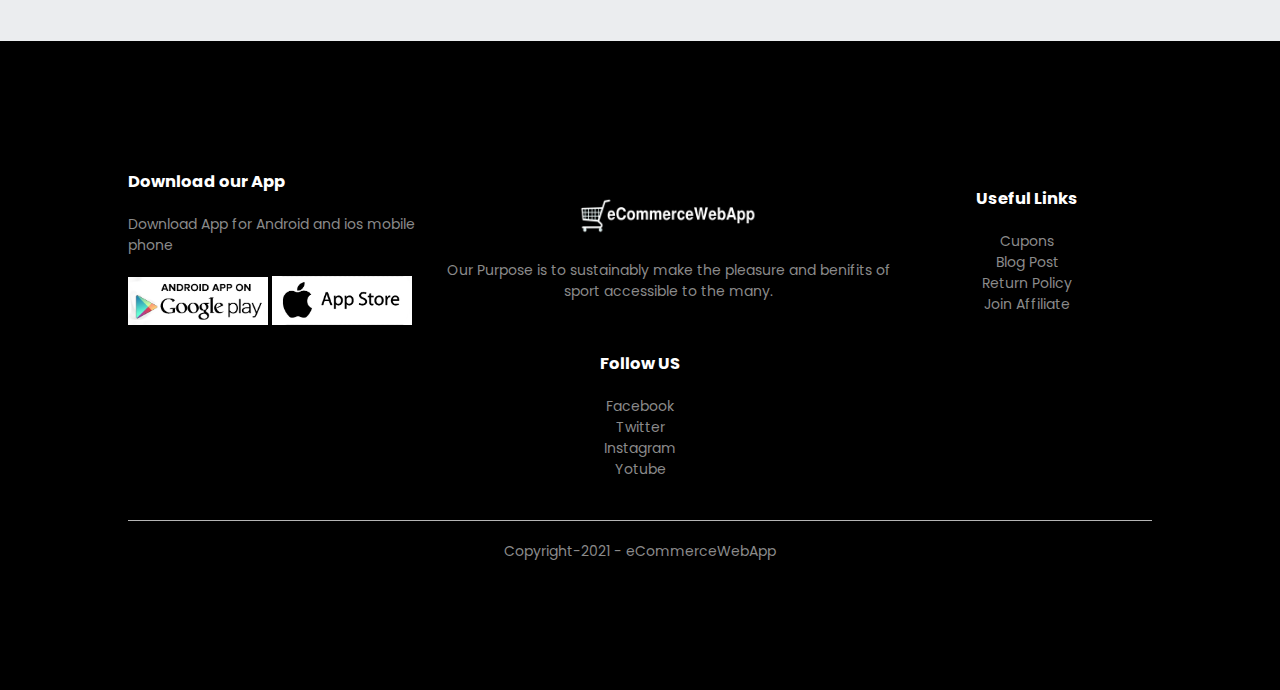
==== commit 2832ea51: "cart page added" ====
--- a/index.html
+++ b/index.html
@@ -18,14 +18,14 @@
                 </div>
                 <nav>
                     <ul id="menuItems">
-                        <li><a href="">Home</a></li>
-                        <li><a href="http://arjun-computer-geek.me/eCommerceWebApp-FrontEnd/products.html">Products</a></li>
+                        <li><a href="index.html">Home</a></li>
+                        <li><a href="products.html">Products</a></li>
                         <li><a href="">About</a></li>
                         <li><a href="">Contact</a></li>
                         <li><a href="">Account</a></li>
                     </ul>
                 </nav>
-                <img src="images/cart.svg" alt="" width="30px" height="30px">
+                <a href="cart.html"><img src="images/cart.svg" alt="" width="30px" height="30px"></a>
                 <img class="menu-icon" src="images/menu.png" alt="mneu" width="30px" height="30px" onclick="menutoggle()">
             </div>
 
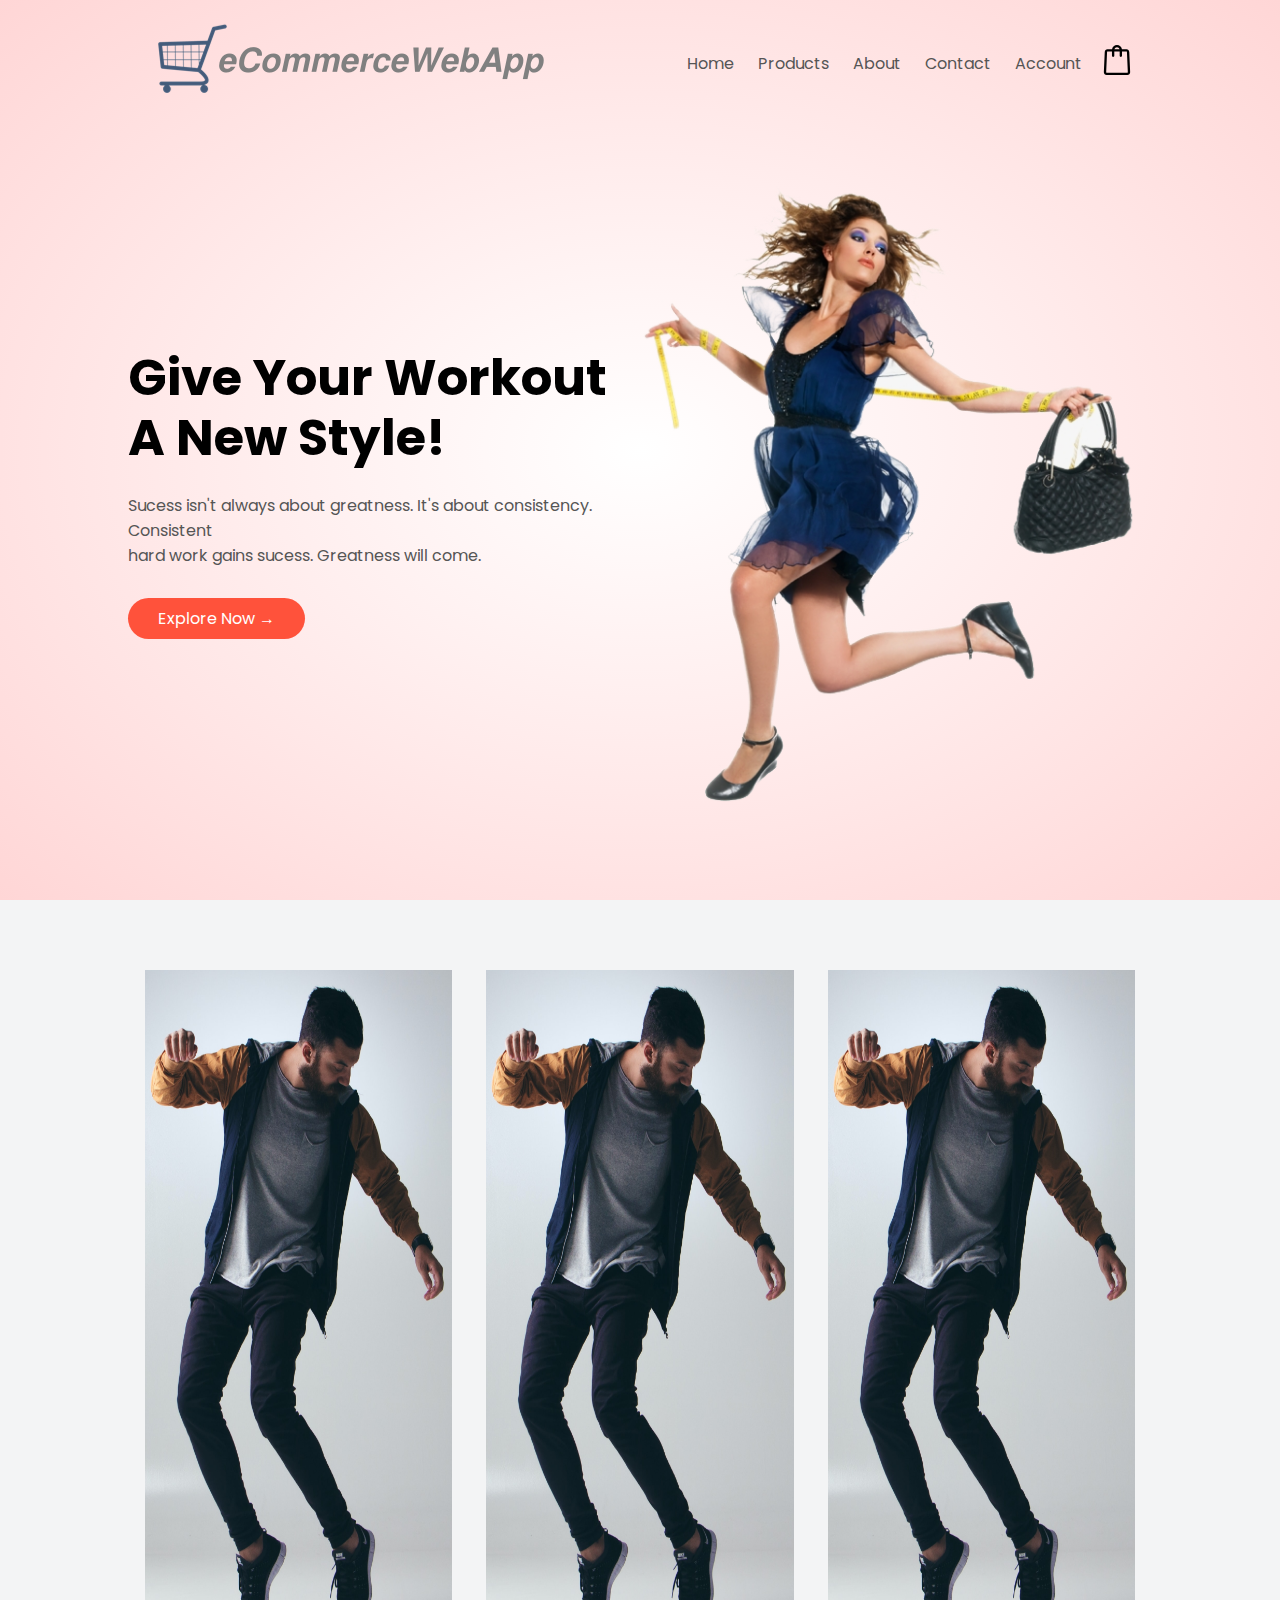
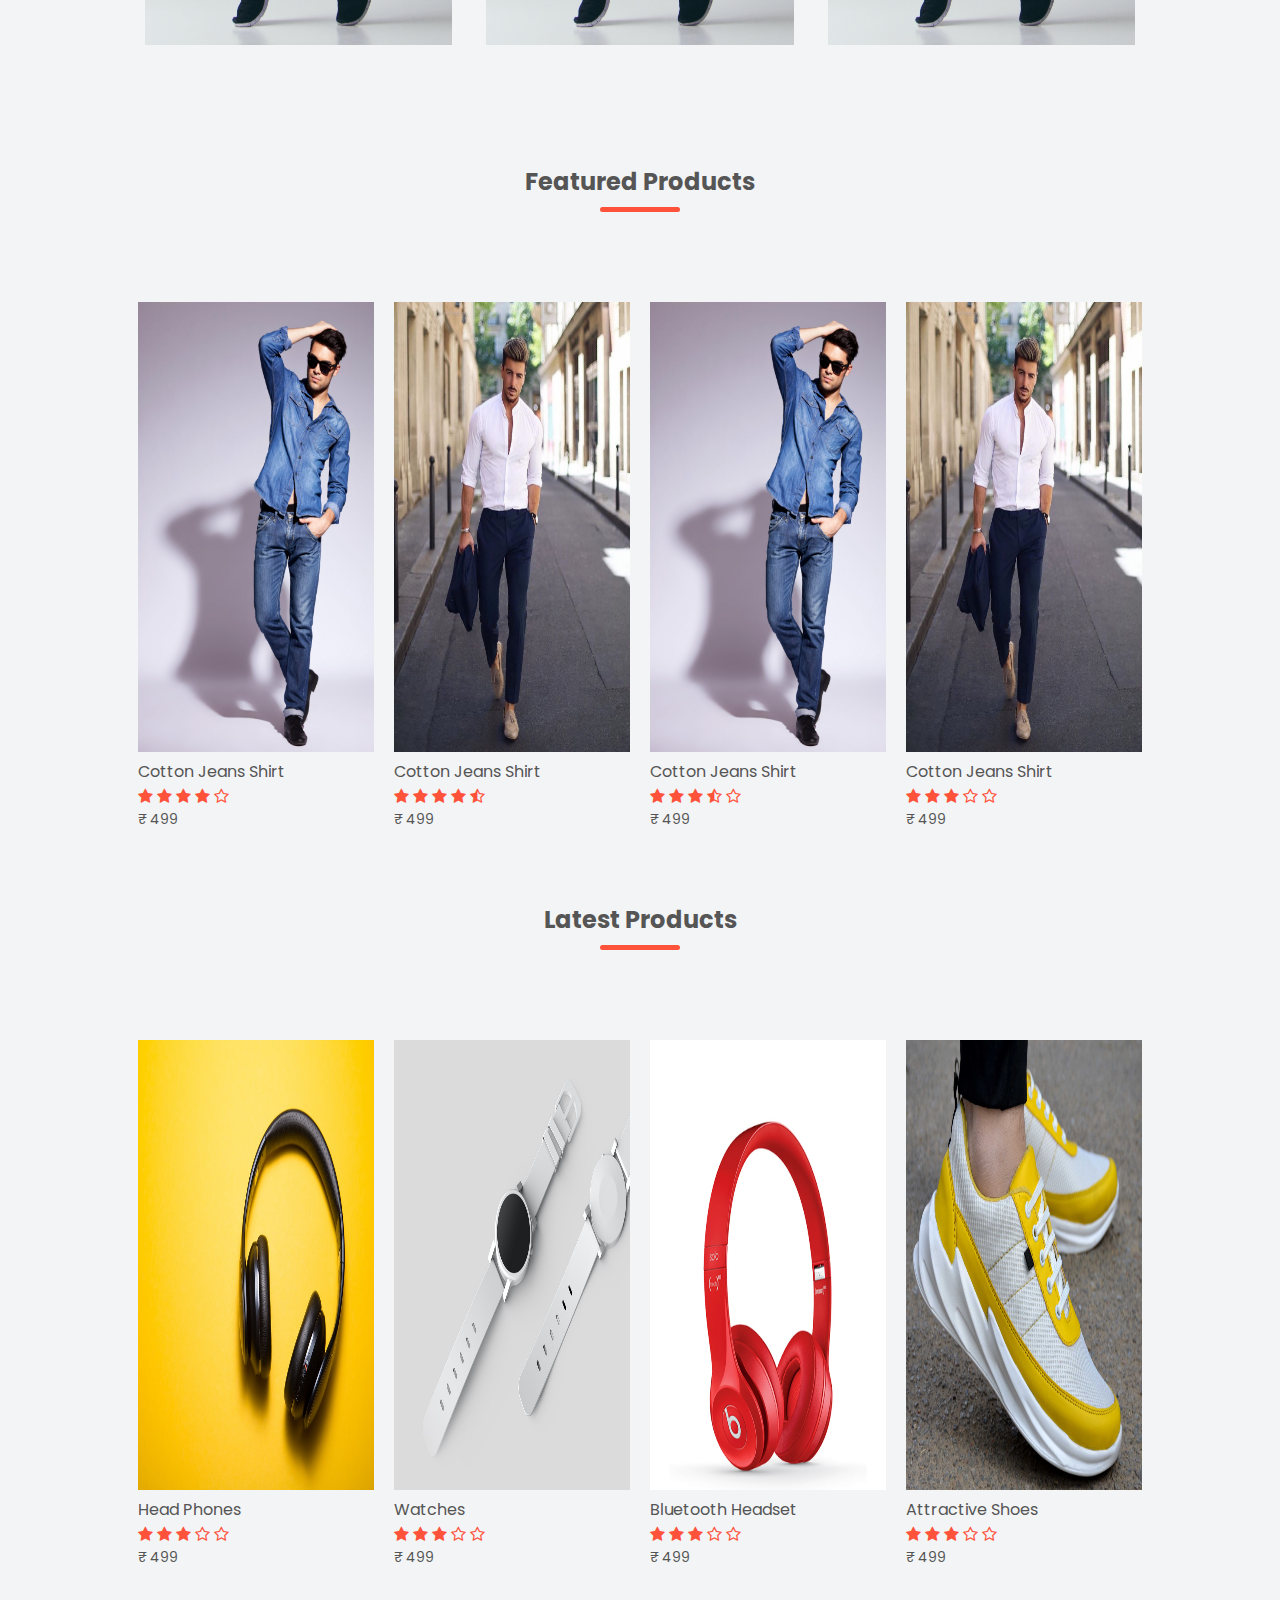
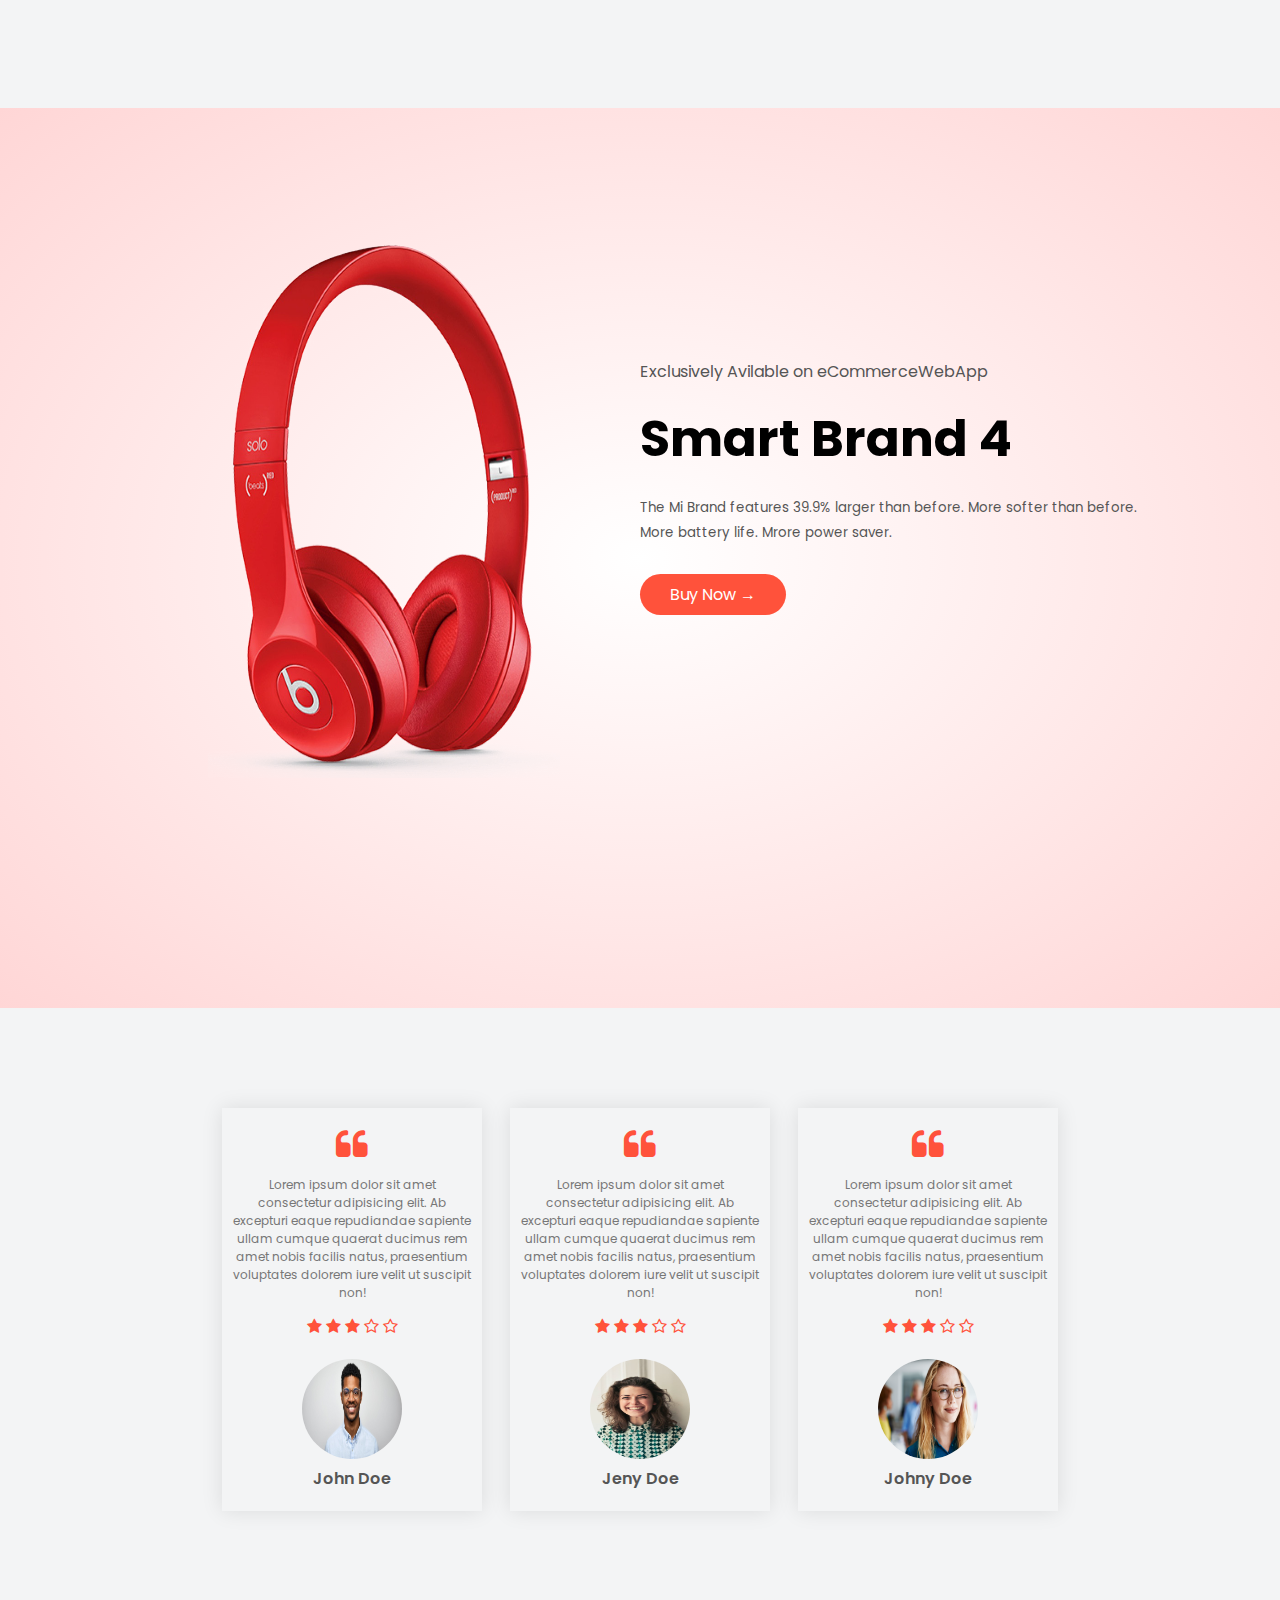
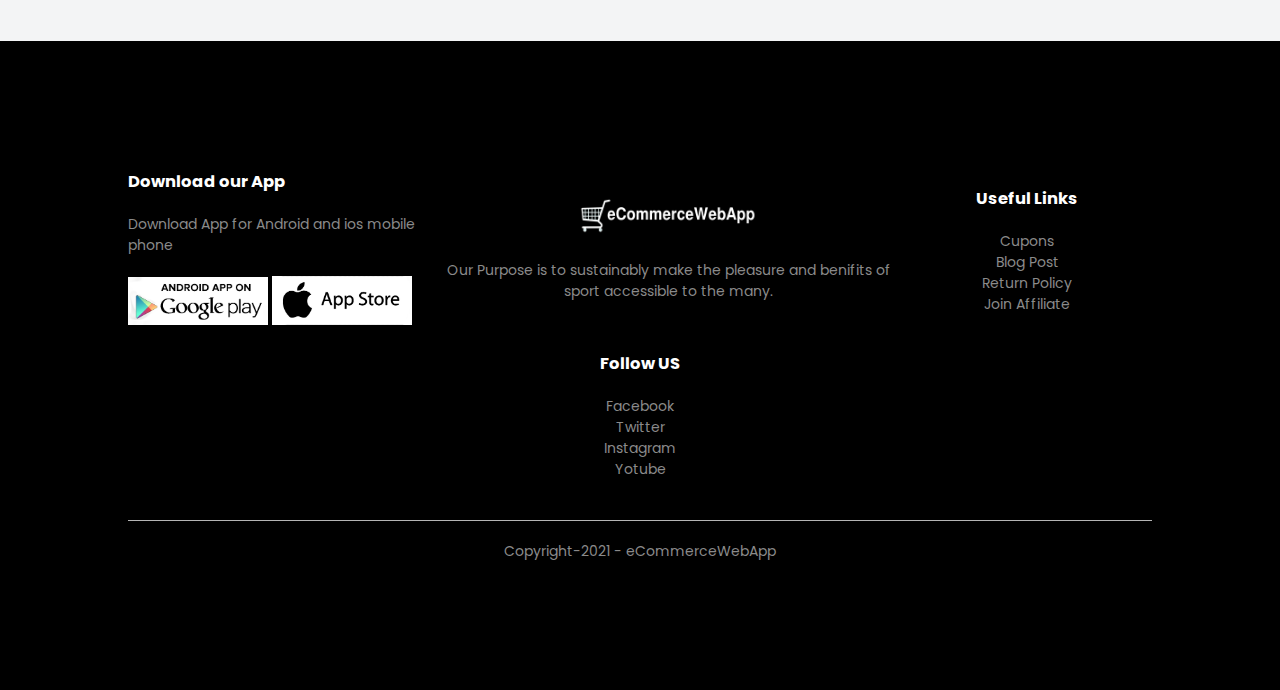
==== commit 7a3f5d8a: "Account page added" ====
--- a/index.html
+++ b/index.html
@@ -22,7 +22,7 @@
                         <li><a href="products.html">Products</a></li>
                         <li><a href="">About</a></li>
                         <li><a href="">Contact</a></li>
-                        <li><a href="">Account</a></li>
+                        <li><a href="account.html">Account</a></li>
                     </ul>
                 </nav>
                 <a href="cart.html"><img src="images/cart.svg" alt="" width="30px" height="30px"></a>
--- a/style.css
+++ b/style.css
@@ -5,7 +5,7 @@
 }
 
 body{
-    background-color: rgba(195, 202, 206, 0.335);
+    background-color: rgba(219, 223, 224, 0.335);
     font-family: 'Poppins', sans-serif;
 }
 
@@ -21,7 +21,7 @@
 
 .header{
     background: radial-gradient(#fff, #ffd6d6);
-   min-height: 100vh       ;
+    min-height: 100vh       ;
 }
 
 .header .row{
